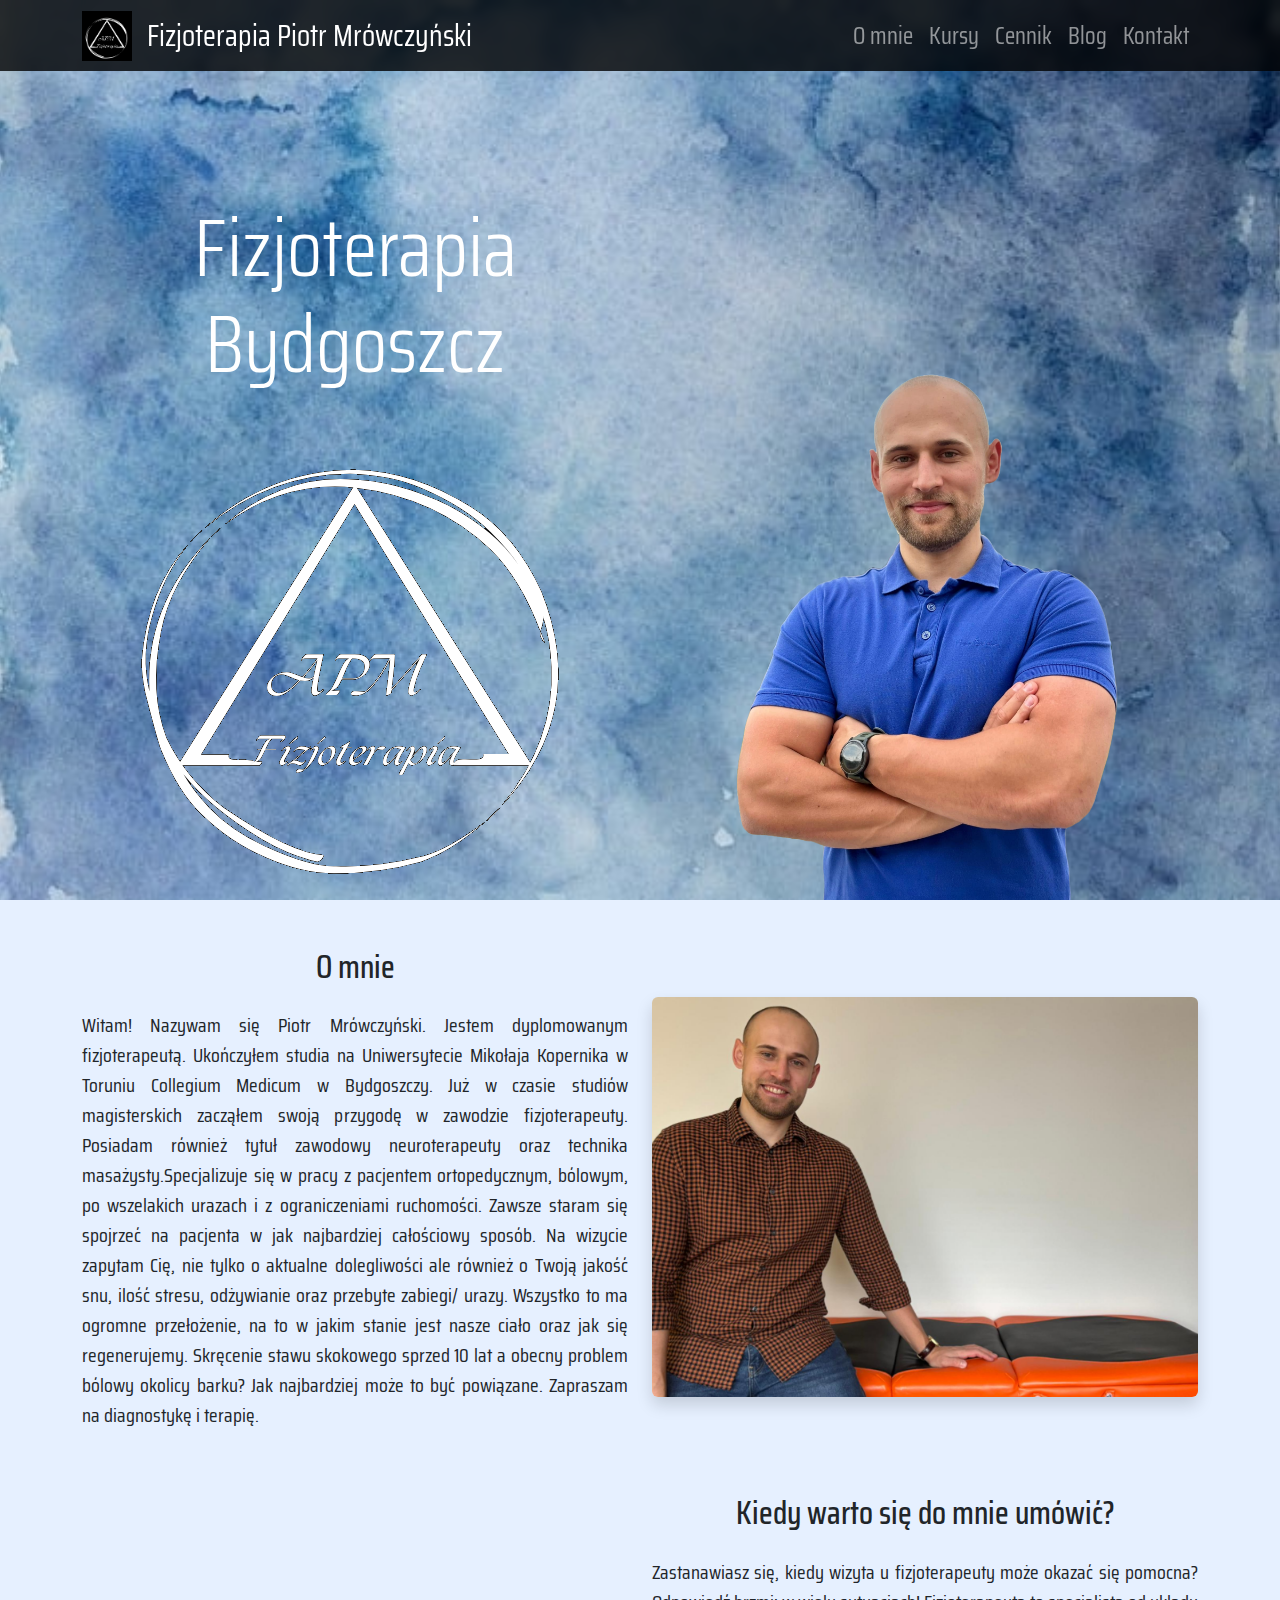
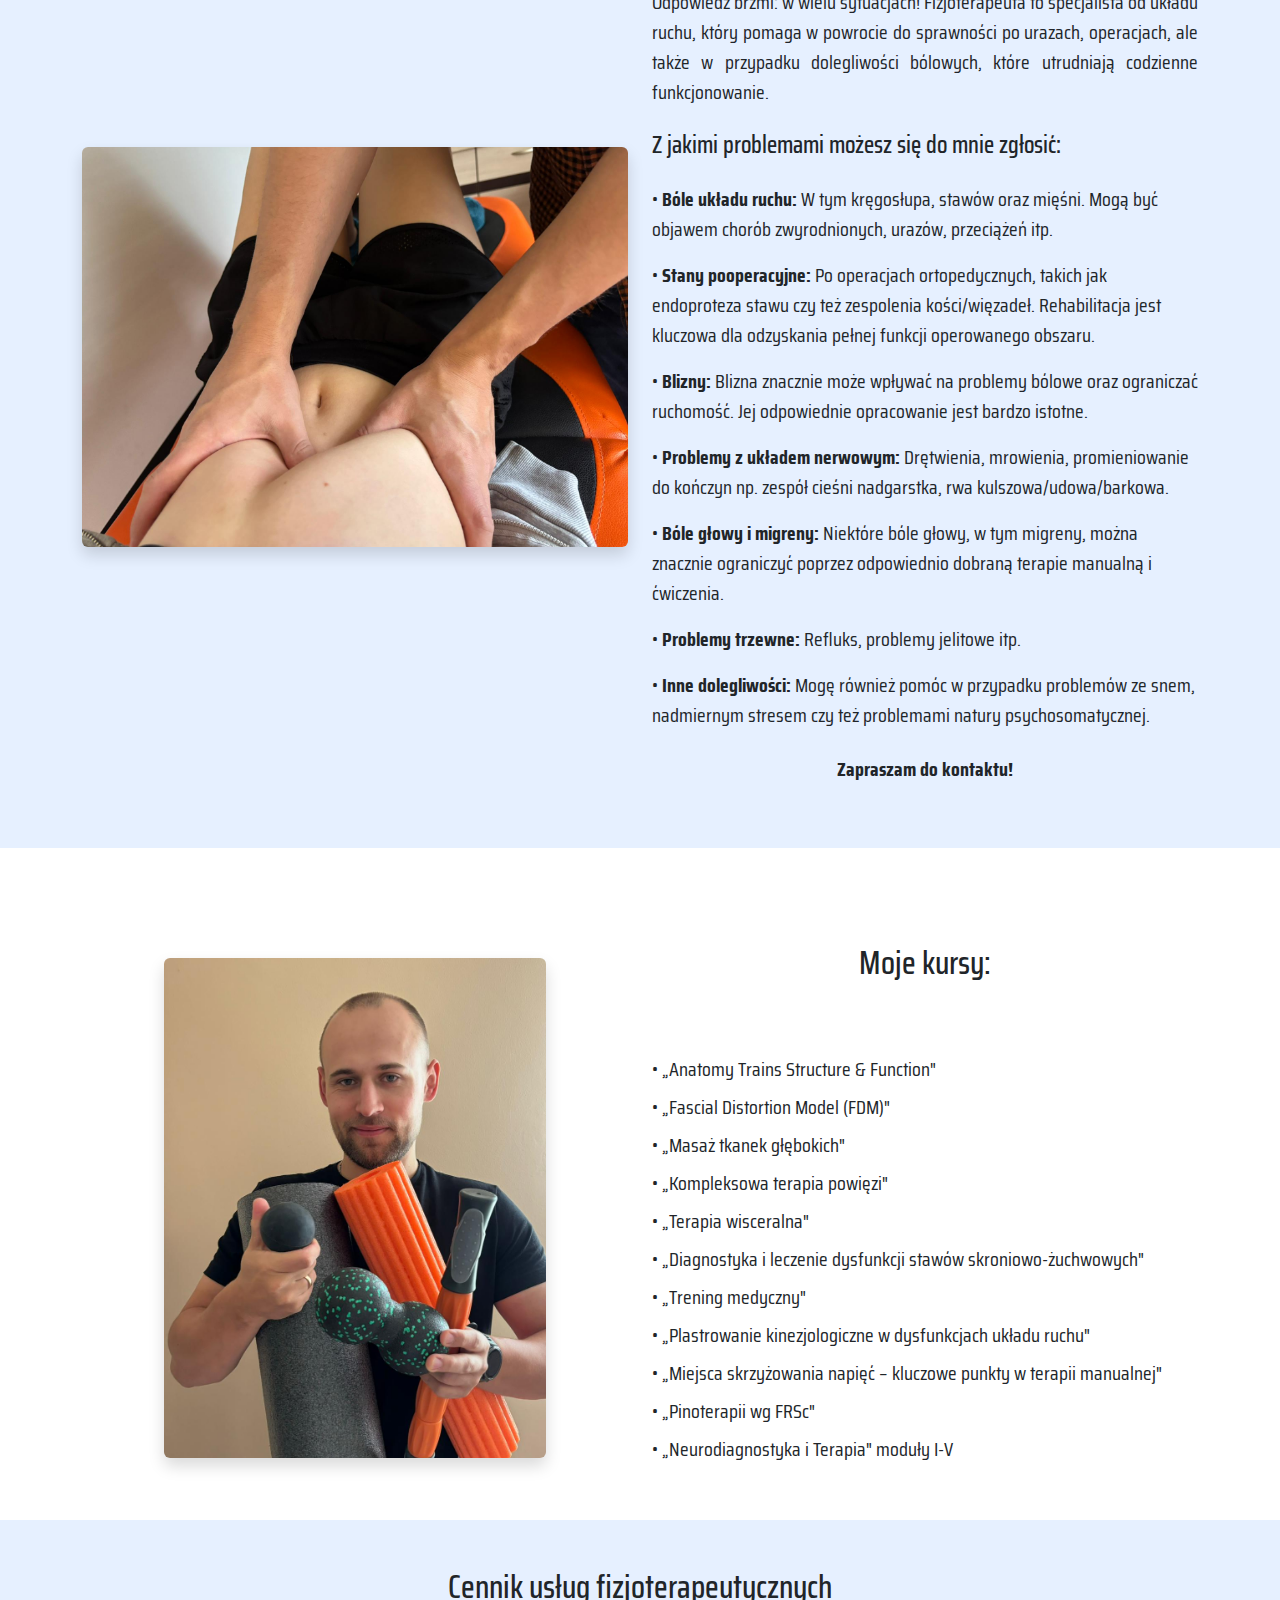
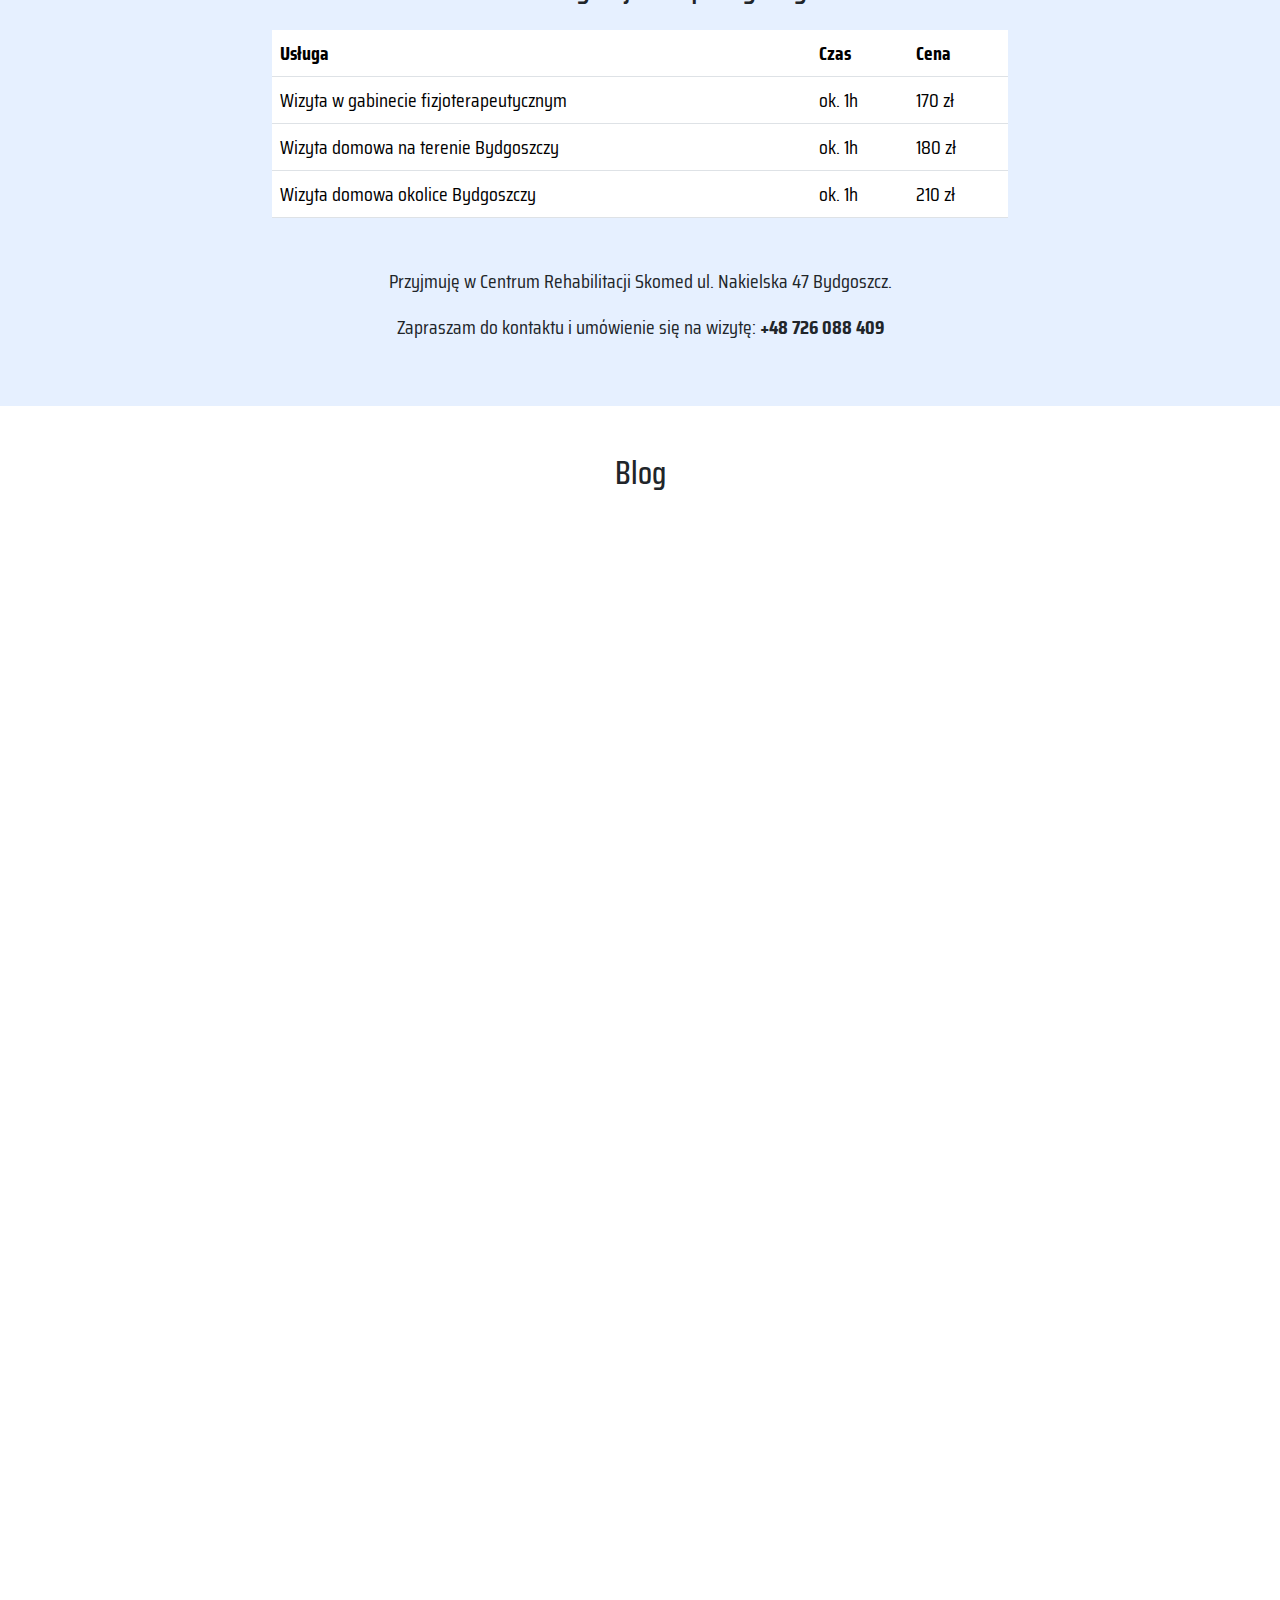
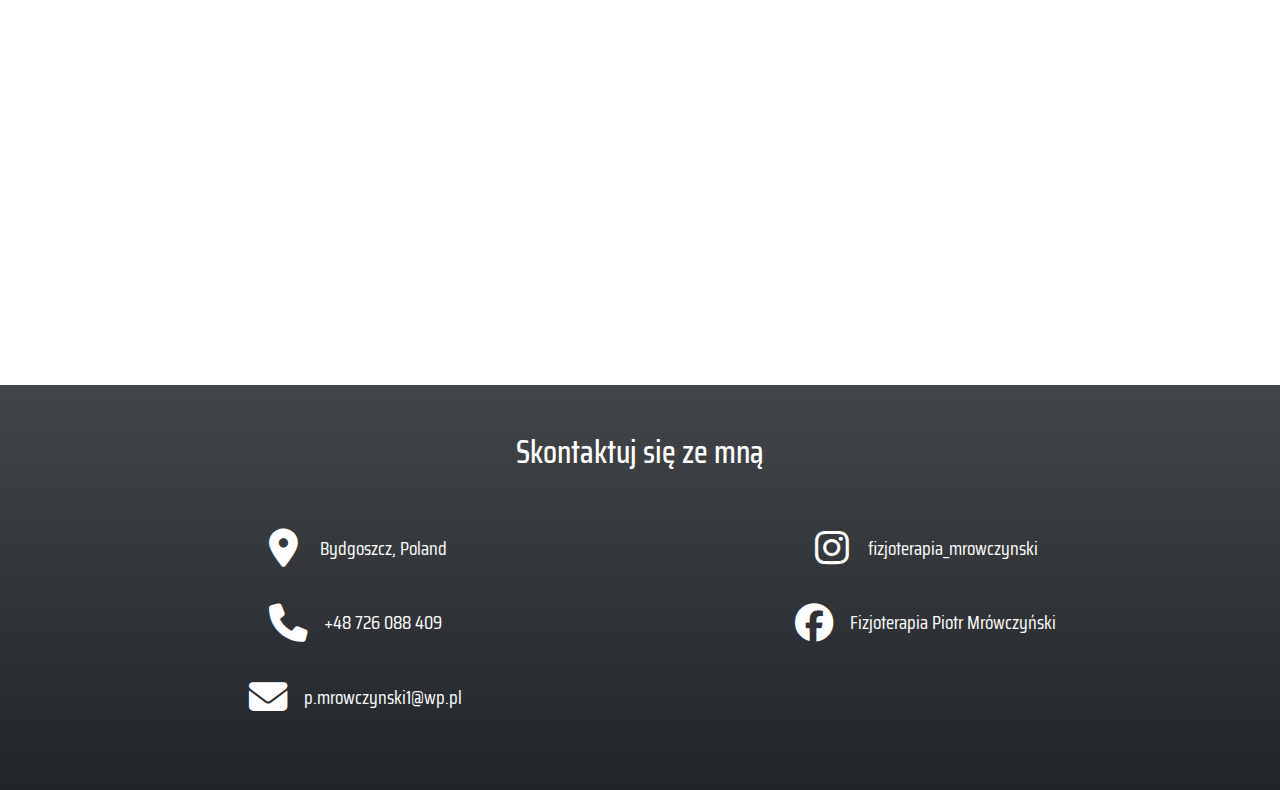
==== index.html @ c3a56dee "after succes header experiment" ====
<!DOCTYPE html>
<html lang="pl">

<head>
  <meta charset="UTF-8">
  <title>Piotr Mrówczyński - Fizjoterapeuta</title>
  <link rel="icon" type="image/x-icon" href="images_fizjo/logo.jpg">
  <link rel="shortcut icon" type="image/x-icon" href="images_fizjo/logo.jpg">
  <meta name="viewport" content="width=device-width, initial-scale=1.0">
  <link href="https://fonts.googleapis.com/css?family=Saira+Condensed:400,700|Saira:300,400&amp;subset=latin-ext" rel="stylesheet">
  <script src="https://cdn.jsdelivr.net/npm/bootstrap@5.3.3/dist/js/bootstrap.bundle.min.js" integrity="sha384-YvpcrYf0tY3lHB60NNkmXc5s9fDVZLESaAA55NDzOxhy9GkcIdslK1eN7N6jIeHz" crossorigin="anonymous"></script>
  <link href="https://cdn.jsdelivr.net/npm/bootstrap@5.3.3/dist/css/bootstrap.min.css" rel="stylesheet" integrity="sha384-QWTKZyjpPEjISv5WaRU9OFeRpok6YctnYmDr5pNlyT2bRjXh0JMhjY6hW+ALEwIH" crossorigin="anonymous">
  <link rel="stylesheet" href="css/style.css">
  <link rel="stylesheet" href="https://cdnjs.cloudflare.com/ajax/libs/font-awesome/6.5.1/css/all.min.css">
</head>

<body>
  <nav class="navbar navbar-expand-lg navbar-dark sticky-top bg-dark-transparent">
    <div class="container">
      <img src="images_fizjo/logo.jpg" alt="APM Fizjoterapia Logo" class="navbar-logo">
      <a class="navbar-brand small-brand" href="#">Fizjoterapia Piotr Mrówczyński</a>
      <button class="navbar-toggler" type="button" data-bs-toggle="collapse" data-bs-target="#navbarNav" aria-controls="navbarNav" aria-expanded="false" aria-label="Toggle navigation">
        <span class="navbar-toggler-icon"></span>
      </button>
      <div class="collapse navbar-collapse" id="navbarNav">
        <ul class="navbar-nav ms-auto">
          <li class="nav-item">
            <a class="nav-link fs-4" href="#about">O mnie</a>
          </li>
          <li class="nav-item">
            <a class="nav-link fs-4" href="#courses">Kursy</a>
          </li>
          <li class="nav-item">
            <a class="nav-link fs-4" href="#cennik">Cennik</a>
          </li>
          <li class="nav-item">
            <a class="nav-link fs-4" href="#blog">Blog</a>
          </li>
          <li class="nav-item">
            <a class="nav-link fs-4" href="#contact">Kontakt</a>
          </li>
        </ul>
      </div>
    </div>
  </nav>

  <header class="bg-primary text-white text-center vh-100 position-relative d-flex align-items-end" style="background-image: url('images_fizjo/watercolor-5062356_1920.jpg'); background-size: cover; background-position: center;">
    <div class="container">
        <div class="row">
            <div class="col-sm-6">
                <div class="welcome position-relative">
                    <h1 class="display-1 header-title">Fizjoterapia Bydgoszcz</h1>
                    <img src="images_fizjo/logo_bg_remove2.png" alt="Logo Fizjoterapia" class="img-fluid">
                </div>
            </div>
            <div class="col-sm-6 d-flex align-items-end justify-content-center">
                <img src="images_fizjo/main_bg_remove.png" alt="Zdjęcie Piotr Mrówczyński" class="img-fluid">
            </div>
        </div>
    </div>
  </header>
  <section id="about" class="py-5 bg-primary bg-opacity-10">
    <div class="container">
      <div class="row align-items-center mb-5">
        <div class="col-md-6">
          <h2 class="text-center mb-4">O mnie</h2>
          <p class="text-justify fs-5">Witam!
            Nazywam się Piotr Mrówczyński. Jestem dyplomowanym fizjoterapeutą. Ukończyłem studia na Uniwersytecie Mikołaja Kopernika w Toruniu Collegium Medicum w Bydgoszczy. Już w czasie studiów magisterskich zacząłem swoją przygodę w zawodzie fizjoterapeuty. Posiadam również tytuł zawodowy neuroterapeuty oraz technika masażysty.Specjalizuje się w pracy z pacjentem ortopedycznym, bólowym, po wszelakich urazach i z ograniczeniami ruchomości. Zawsze staram się spojrzeć na pacjenta w jak najbardziej całościowy sposób. Na wizycie zapytam Cię, nie tylko o aktualne dolegliwości ale również o Twoją jakość snu, ilość stresu, odżywianie oraz przebyte zabiegi/ urazy. Wszystko to ma ogromne przełożenie, na to w jakim stanie jest nasze ciało oraz jak się regenerujemy. Skręcenie stawu skokowego sprzed 10 lat a obecny problem bólowy okolicy barku? Jak najbardziej może to być powiązane. Zapraszam na diagnostykę i terapię.</p>
        </div>
        <div class="col-md-6">
          <img src="images_fizjo/piotr_kozetka.jpg" alt="Fizjoterapeuta Piotr Mrówczyński" class="img-fluid rounded shadow img-same-height">
        </div>
      </div>

      <div class="row align-items-center mt-5">
        <div class="col-md-6">
          <img src="images_fizjo/terapia_brzuch.jpg" alt="Terapia manualna brzucha" class="img-fluid rounded shadow img-same-height">
        </div>
        <div class="col-md-6">
          <h2 class="text-center mb-4">Kiedy warto się do mnie umówić?</h2>
          <p class="fs-5 mb-4 text-justify">
            Zastanawiasz się, kiedy wizyta u fizjoterapeuty może okazać się pomocna? Odpowiedź brzmi: w wielu sytuacjach! Fizjoterapeuta to specjalista od układu ruchu, który pomaga w powrocie do sprawności po urazach, operacjach, ale także w przypadku dolegliwości bólowych, które utrudniają codzienne funkcjonowanie.
          </p>
          <h3 class="h4 mb-4">Z jakimi problemami możesz się do mnie zgłosić:</h3>
          <ul class="list-unstyled fs-5">
            <li class="mb-3">• <strong>Bóle układu ruchu:</strong> W tym kręgosłupa, stawów oraz mięśni. Mogą być objawem chorób zwyrodnionych, urazów, przeciążeń itp.</li>
            <li class="mb-3">• <strong>Stany pooperacyjne:</strong> Po operacjach ortopedycznych, takich jak endoproteza stawu czy też zespolenia kości/więzadeł. Rehabilitacja jest kluczowa dla odzyskania pełnej funkcji operowanego obszaru.</li>
            <li class="mb-3">• <strong>Blizny:</strong> Blizna znacznie może wpływać na problemy bólowe oraz ograniczać ruchomość. Jej odpowiednie opracowanie jest bardzo istotne.</li>
            <li class="mb-3">• <strong>Problemy z układem nerwowym:</strong> Drętwienia, mrowienia, promieniowanie do kończyn np. zespół cieśni nadgarstka, rwa kulszowa/udowa/barkowa.</li>
            <li class="mb-3">• <strong>Bóle głowy i migreny:</strong> Niektóre bóle głowy, w tym migreny, można znacznie ograniczyć poprzez odpowiednio dobraną terapie manualną i ćwiczenia.</li>
            <li class="mb-3">• <strong>Problemy trzewne:</strong> Refluks, problemy jelitowe itp.</li>
            <li class="mb-3">• <strong>Inne dolegliwości:</strong> Mogę również pomóc w przypadku problemów ze snem, nadmiernym stresem czy też problemami natury psychosomatycznej.</li>
          </ul>
          <p class="fs-5 mt-4 text-center">
            <strong>Zapraszam do kontaktu!</strong>
          </p>
        </div>
      </div>
    </div>
  </section>
  <section id="courses" class="py-5 mt-5">
    <div class="container">
      <div class="row align-items-center">
        <div class="col-md-6">
          <img src="images_fizjo/piotr_rolery.jpg" alt="Fizjoterapeuta Piotr Mrówczyński z rolerami" class="img-fluid rounded shadow">
        </div>
        <div class="col-md-6">
          <div class="text-center mb-5">
            <h2 class="text-center mb-4">Moje kursy:</h2>
          </div>
          <ul class="list-unstyled fs-5">
            <li class="mb-2">• „Anatomy Trains Structure & Function"</li>
            <li class="mb-2">• „Fascial Distortion Model (FDM)"</li>
            <li class="mb-2">• „Masaż tkanek głębokich"</li>
            <li class="mb-2">• „Kompleksowa terapia powięzi"</li>
            <li class="mb-2">• „Terapia wisceralna"</li>
            <li class="mb-2">• „Diagnostyka i leczenie dysfunkcji stawów skroniowo-żuchwowych"</li>
            <li class="mb-2">• „Trening medyczny"</li>
            <li class="mb-2">• „Plastrowanie kinezjologiczne w dysfunkcjach układu ruchu"</li>
            <li class="mb-2">• „Miejsca skrzyżowania napięć – kluczowe punkty w terapii manualnej"</li>
            <li class="mb-2">• „Pinoterapii wg FRSc"</li>
            <li class="mb-2">• „Neurodiagnostyka i Terapia" moduły I-V</li>
          </ul>
        </div>
      </div>
    </div>
  </section>

  <section id="cennik" class="py-5 bg-primary bg-opacity-10">
    <div class="container">
      <h2 class="text-center mb-4">Cennik usług fizjoterapeutycznych</h2>
      <div class="row justify-content-center">
        <div class="col-md-8">
          <table class="table table-hover fs-5">
            <thead>
              <tr>
                <th>Usługa</th>
                <th>Czas</th>
                <th>Cena</th>
              </tr>
            </thead>
            <tbody>
              <tr>
                <td>Wizyta w gabinecie fizjoterapeutycznym</td>
                <td>ok. 1h</td>
                <td>170 zł</td>
              </tr>
              <tr>
                <td>Wizyta domowa na terenie Bydgoszczy</td>
                <td>ok. 1h</td>
                <td>180 zł</td>
              </tr>
              <tr>
                <td>Wizyta domowa okolice Bydgoszczy</td>
                <td>ok. 1h</td>
                <td>210 zł</td>
              </tr>
            </tbody>
          </table>
          <div class="location-info mt-5">
            <p class="fs-5 text-center">Przyjmuję w Centrum Rehabilitacji Skomed ul. Nakielska 47 Bydgoszcz.</p>
            <p class="fs-5 text-center">Zapraszam do kontaktu i umówienie się na wizytę: <strong><a href="tel:+48726088409" class="text-dark text-decoration-none">+48 726 088 409</a></strong></p>
          </div>
        </div>
      </div>
    </div>
  </section>

  <section id="blog" class="py-5">
    <div class="container">
      <h2 class="text-center mb-4">Blog</h2>
      <div class="blog-grid">
        <div class="iframe-container">
          <iframe src="https://www.facebook.com/plugins/post.php?href=https%3A%2F%2Fwww.facebook.com%2Fpermalink.php%3Fstory_fbid%3Dpfbid0zPEHEKkF6y3268HDNWapWfyV6i8FnDkAxQQ3CCkqND24xB7898VdBXcWJ21xaMzl%26id%3D61565250862930&show_text=true&width=500" width="500" height="718" style="border:none;overflow:hidden" scrolling="no" frameborder="0" allowfullscreen="true" allow="autoplay; clipboard-write; encrypted-media; picture-in-picture; web-share"></iframe>
        </div>
        <div class="iframe-container">
          <iframe src="https://www.facebook.com/plugins/post.php?href=https%3A%2F%2Fwww.facebook.com%2Fpermalink.php%3Fstory_fbid%3Dpfbid02FvKTN7KB3tAtrD3j3HUhhXKyJAczcmCLTYgCA355W11ZyMFrqa2XxUE1RNxjMm1El%26id%3D61565250862930&show_text=true&width=500" width="500" height="679" style="border:none;overflow:hidden" scrolling="no" frameborder="0" allowfullscreen="true" allow="autoplay; clipboard-write; encrypted-media; picture-in-picture; web-share"></iframe>
        </div>
        <div class="iframe-container">
          <iframe src="https://www.facebook.com/plugins/post.php?href=https%3A%2F%2Fwww.facebook.com%2Fpermalink.php%3Fstory_fbid%3Dpfbid0akXiGDKP7B7cnhKwCa4DKoMSd4mHU1YkxuYzKEGXAr732MBL6CMcxT5ex2fmD7ahl%26id%3D61565250862930&show_text=true&width=500" width="500" height="711" style="border:none;overflow:hidden" scrolling="no" frameborder="0" allowfullscreen="true" allow="autoplay; clipboard-write; encrypted-media; picture-in-picture; web-share"></iframe>
          </iframe>
        </div>
        <div class="iframe-container">
          <iframe src="https://www.facebook.com/plugins/post.php?href=https%3A%2F%2Fwww.facebook.com%2Fpermalink.php%3Fstory_fbid%3Dpfbid031eiuZqPnbRa1qzwGh35cMNewEcHGwKt2ez8gK1DugXYdWFqtvpceuCq7txN3Z19El%26id%3D61565250862930&show_text=true&width=500" width="500" height="635" style="border:none;overflow:hidden" scrolling="no" frameborder="0" allowfullscreen="true" allow="autoplay; clipboard-write; encrypted-media; picture-in-picture; web-share"></iframe>
        </div>
      </div>
    </div>
  </section>
  <section id="contact" class="contact bg-dark bg-gradient text-white py-5">
    <div class="container">
      <h2 class="text-center mb-5">Skontaktuj się ze mną</h2>
      <div class="row">
        <div class="col-md-6 mb-4 mb-md-0 text-center">
          <div class="social mb-3 d-flex justify-content-center align-items-center">
            <i class="fas fa-map-marker-alt fa-2x me-3"></i>
            <span>Bydgoszcz, Poland</span>
          </div>
          <div class="social mb-3 d-flex justify-content-center align-items-center">
            <i class="fas fa-phone fa-2x me-3"></i>
            <span><a href="tel:+48726088409" class="text-white text-decoration-none">+48 726 088 409</a></span>
          </div>
          <div class="social mb-3 d-flex justify-content-center align-items-center">
            <i class="fas fa-envelope fa-2x me-3"></i>
            <span>p.mrowczynski1@wp.pl</span>
          </div>
        </div>
        <div class="col-md-6 text-center">
          <div class="social mb-3 d-flex justify-content-center align-items-center">
            <a href="https://www.instagram.com/fizjoterapia_mrowczynski/?fbclid=IwY2xjawHL7cRleHRuA2FlbQIxMAABHbpdmqtY_1Neq4g9k5SaLPnOsOlL3gPovT2ivfmvvEmZxr5zly7SEED6xA_aem_tVblVaIdnjKTy81cY_pqOw" target="_blank" class="text-white text-decoration-none">
              <i class="fab fa-instagram fa-2x me-3"></i>
              <span>fizjoterapia_mrowczynski</span>
            </a>
          </div>
          <div class="social mb-3 d-flex justify-content-center align-items-center">
            <a href="https://www.facebook.com/profile.php?id=61565250862930" target="_blank" class="text-white text-decoration-none">
              <i class="fab fa-facebook fa-2x me-3"></i>
              <span>Fizjoterapia Piotr Mrówczyński</span>
            </a>
          </div>
        </div>
      </div>
    </div>
  </section>


  
</body>

</html>
---- css/style.css ----
/* General styles */
* {
  margin: 0;
  padding: 0;
  box-sizing: border-box;
  font-family: 'Saira Condensed', sans-serif;
}

/* Header styles */



/* Navbar styles */
.bg-dark-transparent {
  background-color: rgba(0, 0, 0, 0.8) !important;
  backdrop-filter: blur(5px);
}

.bg-dark-transparent .nav-link:hover {
  color: #fff !important;
  opacity: 1;
}

.navbar {
  position: fixed !important;
  width: 100%;
  top: 0;
  left: 0;
  z-index: 1030;
}

.small-brand {
  font-size: 18px !important;
}
.navbar-logo {
  height: 50px;
  width: auto;
  margin-right: 15px;
}

@media (min-width: 768px) {
  .small-brand {
    font-size: 24px !important;
  }
}

@media (min-width: 992px) {
  .small-brand {
    font-size: 30px !important;
  }
}

/* O mnie section styles */
.text-justify {
  text-align: justify;
}
.img-same-height {
  height: 400px;
  width: 100%;
  object-fit: cover;
}

/* moje kursy section styles */
/* Add these styles to your existing CSS file */
#courses img {
  height: 500px;
  width: 70%;
  object-fit: cover;
  display: block;
  margin: auto;
  object-position: 40% 20%;
}

#courses .col-md-6 {
  display: flex;
  flex-direction: column;
  align-items: center;
  justify-content: flex-start;
}

#courses .text-center {
  width: 100%;
  margin-bottom: 2rem;
  text-align: center;
}

#courses ul {
  max-width: 600px;
  width: 100%;
  margin: 0 auto;
}

/* blog section styles */
.blog-grid {
  display: grid;
  grid-template-columns: repeat(2, 1fr);
  gap: 20px;
}

.iframe-container {
  position: relative;
  width: 100%;
  padding-bottom: 100%;
  height: 700px;
  overflow: hidden;
  margin: 0;
}

.iframe-container iframe {
  position: absolute;
  top: 0;
  left: 0;
  width: 100%;
  height: 100%;
  border: none;
  margin: 0;
  padding: 0;
}

/* Contact section styles */
.social {
  display: flex;
  align-items: center;
  font-size: 1.2rem;
  padding: 10px 0;
}

.social i {
  min-width: 40px;
}

.social a {
  display: flex;
  align-items: center;
}

/* Media queries */

@media (max-width: 768px) {
  .blog-grid {
    grid-template-columns: 1fr;
  }

  #about .row {
    display: flex;
    flex-direction: column;
  }

  #about .row:nth-child(2) {
    flex-direction: column-reverse;
  }

  #courses .row {
    display: flex;
    flex-direction: column-reverse;
  }

  #about .row,
  #courses .row {
    gap: 2rem;
  }
}


@media (min-width: 768px) {




}

@media (min-width: 1024px) {


}

@media (max-width: 575.98px) {
    .welcome .header-title {
        font-size: 2.5rem !important;  /* Smaller font size on mobile */
        margin-bottom: 1rem;
        position: relative;
        z-index: 2;
    }

    .welcome {
        margin-bottom: 2rem;
    }

    .img-fluid {
        max-height: 35vh;  /* Limit image height on mobile */
        width: auto;
    }
}

@media (orientation: landscape) and (max-height: 576px) {
    .welcome .header-title {
        font-size: 2rem !important;
        margin-bottom: 0.5rem;
    }

    .welcome {
        margin-bottom: 1rem;
    }

    .welcome img {
        max-height: 15vh;
        width: auto;
    }

    .col-sm-6 img {
        max-height: 50vh;
        width: auto;
    }

    header.vh-100 {
        min-height: 100vh;  /* Ensure minimum height in landscape */
    }
}
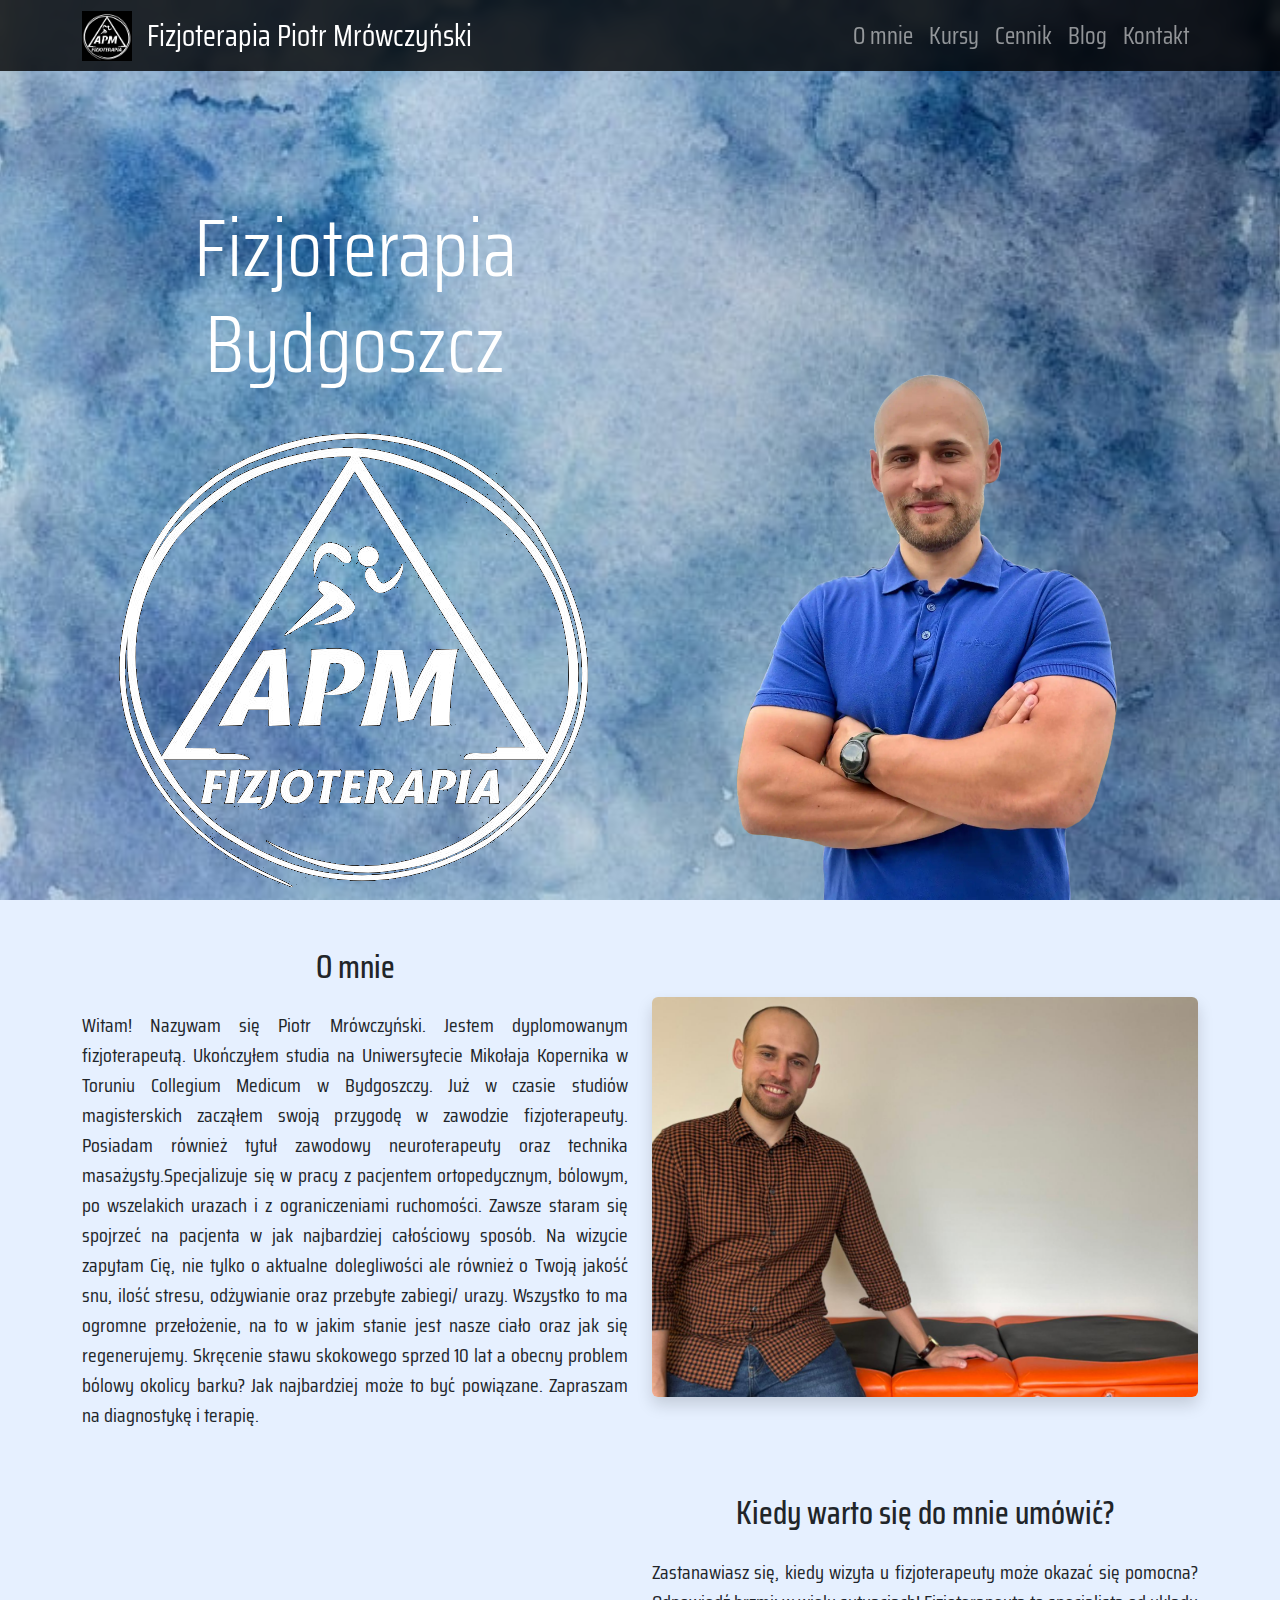
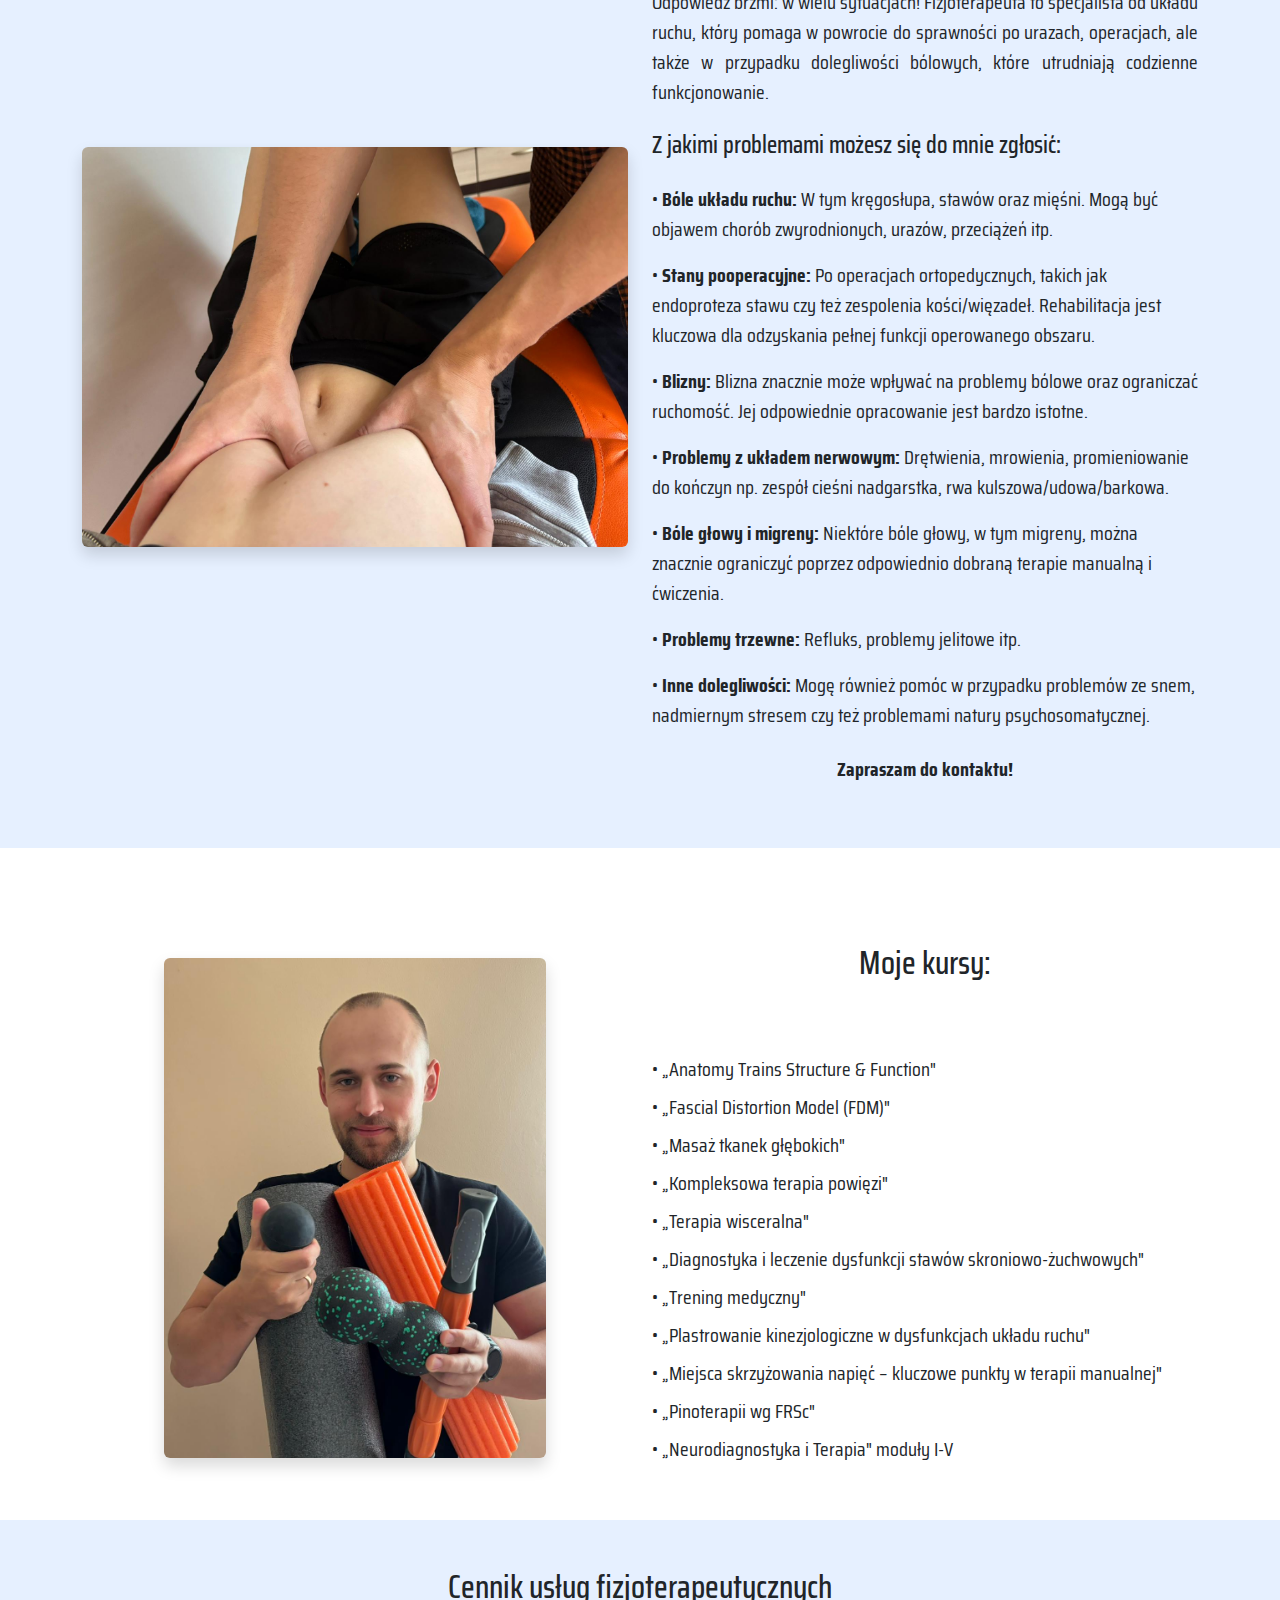
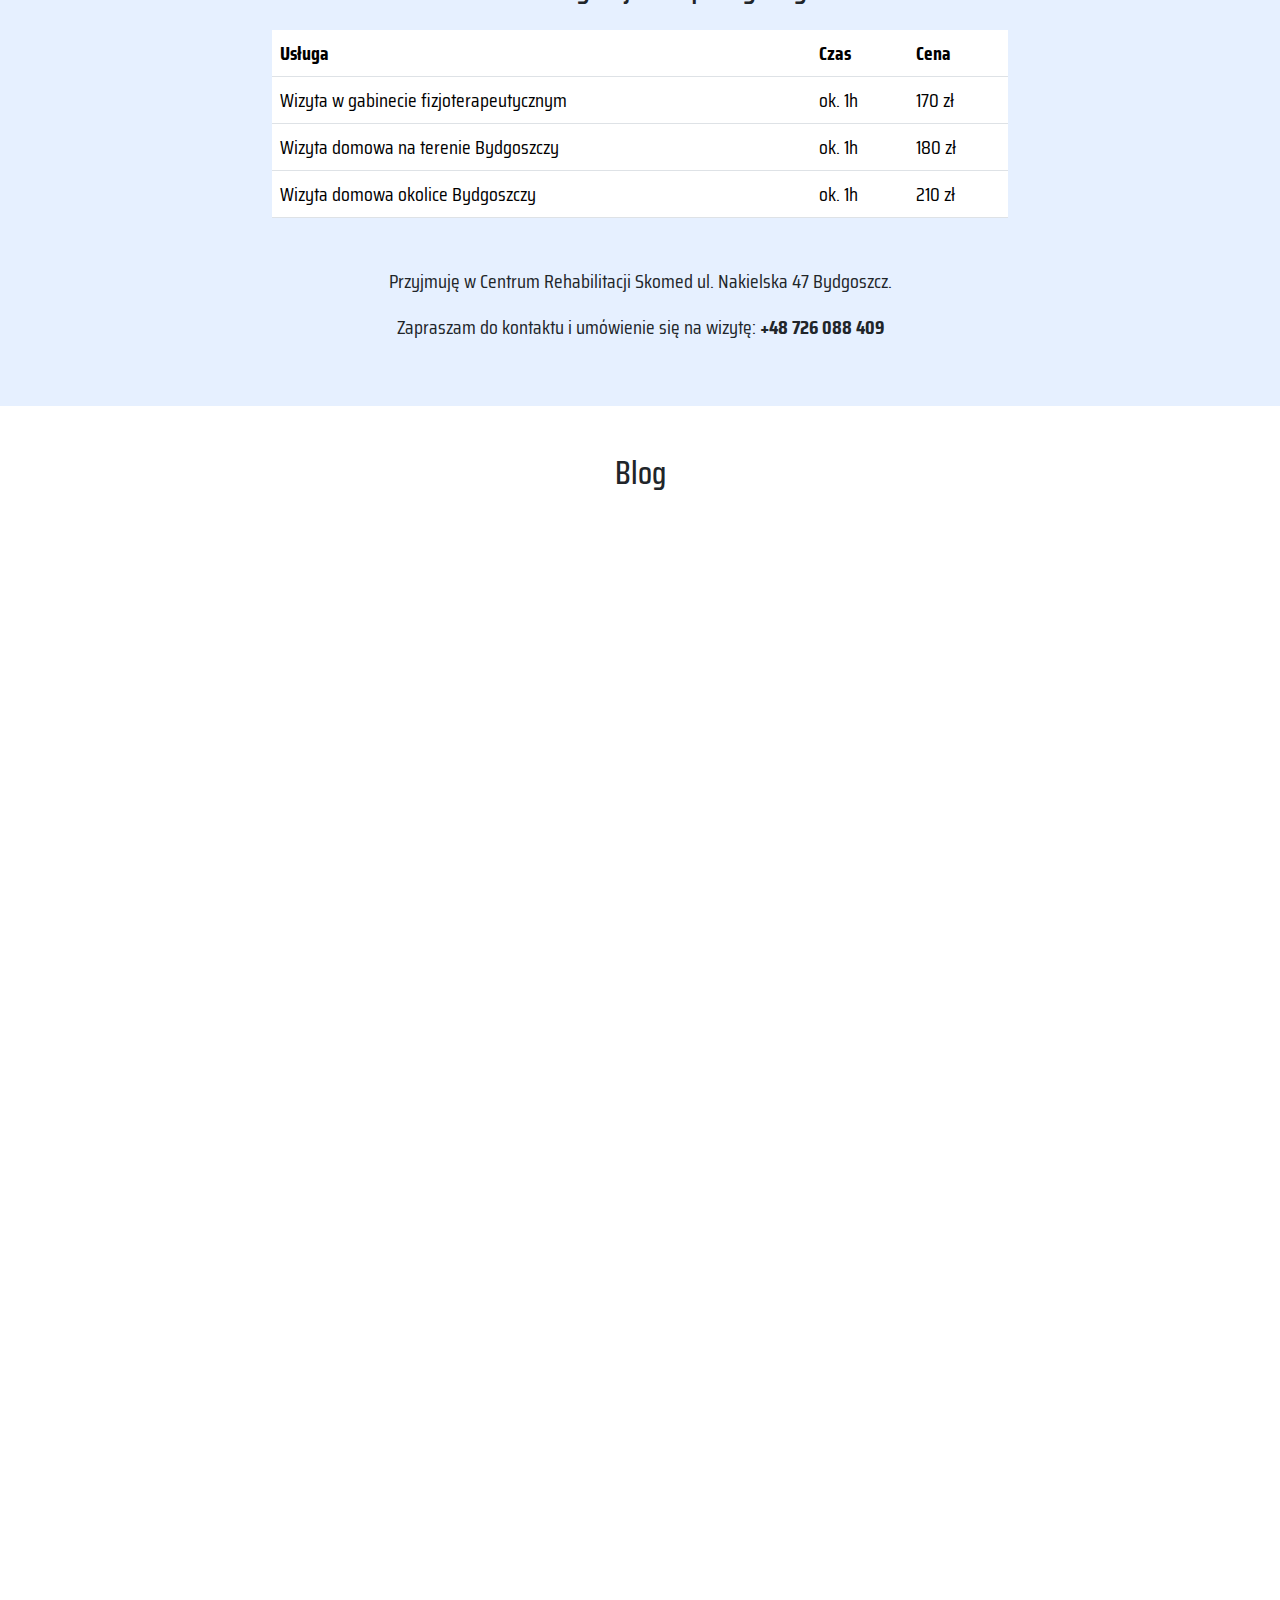
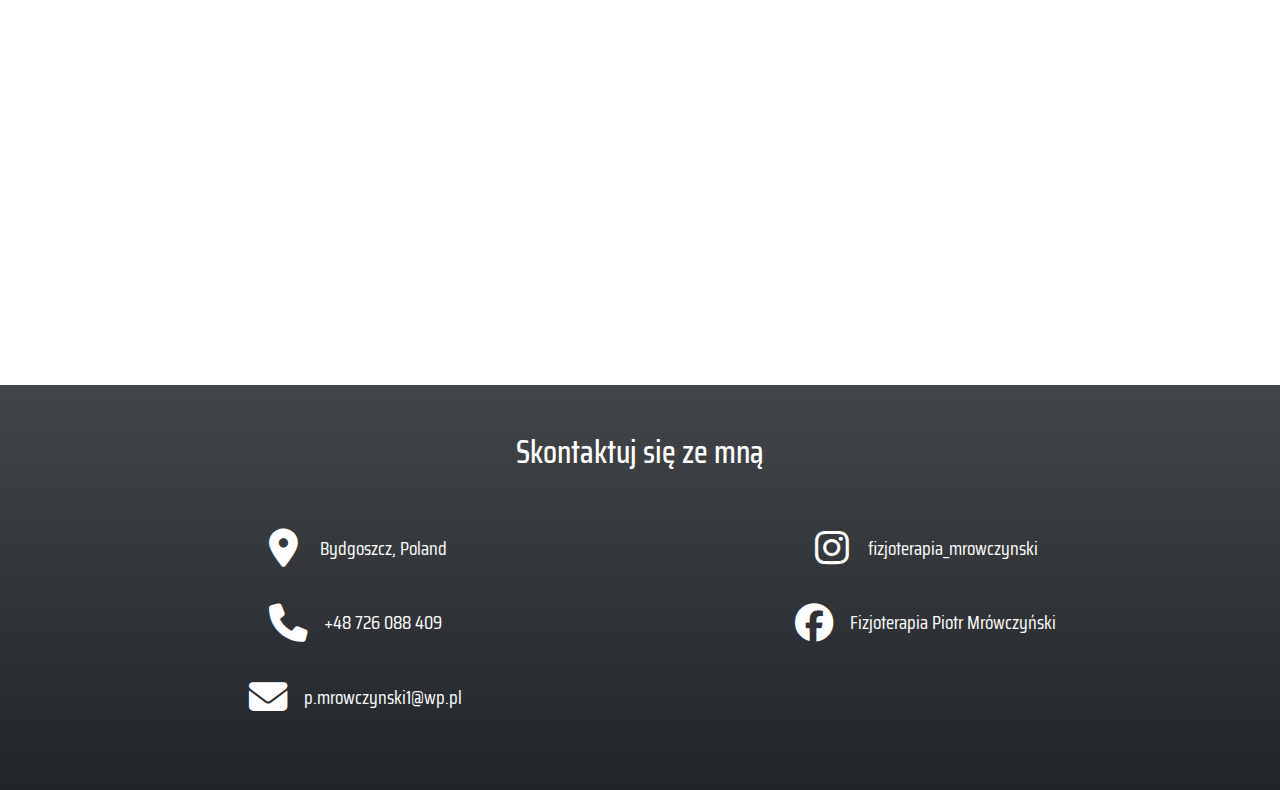
==== commit 9f050dc2: "zmiana logo przed deployem" ====
--- a/index.html
+++ b/index.html
@@ -7,6 +7,7 @@
   <link rel="icon" type="image/x-icon" href="images_fizjo/logo.jpg">
   <link rel="shortcut icon" type="image/x-icon" href="images_fizjo/logo.jpg">
   <meta name="viewport" content="width=device-width, initial-scale=1.0">
+  <meta name="description" content="Fizjoterapeuta Bydgoszcz - Piotr Mrówczyński. Profesjonalna fizjoterapia, terapia manualna, rehabilitacja. Skuteczne leczenie bólu kręgosłupa, stawów i mięśni. Wizyty w gabinecie i domowe na terenie Bydgoszczy.">
   <link href="https://fonts.googleapis.com/css?family=Saira+Condensed:400,700|Saira:300,400&amp;subset=latin-ext" rel="stylesheet">
   <script src="https://cdn.jsdelivr.net/npm/bootstrap@5.3.3/dist/js/bootstrap.bundle.min.js" integrity="sha384-YvpcrYf0tY3lHB60NNkmXc5s9fDVZLESaAA55NDzOxhy9GkcIdslK1eN7N6jIeHz" crossorigin="anonymous"></script>
   <link href="https://cdn.jsdelivr.net/npm/bootstrap@5.3.3/dist/css/bootstrap.min.css" rel="stylesheet" integrity="sha384-QWTKZyjpPEjISv5WaRU9OFeRpok6YctnYmDr5pNlyT2bRjXh0JMhjY6hW+ALEwIH" crossorigin="anonymous">
@@ -54,7 +55,7 @@
                 </div>
             </div>
             <div class="col-sm-6 d-flex align-items-end justify-content-center">
-                <img src="images_fizjo/main_bg_remove.png" alt="Zdjęcie Piotr Mrówczyński" class="img-fluid">
+                <img src="images_fizjo/main_bg_remove_small.webp" alt="Zdjęcie Piotr Mrówczyński" class="img-fluid">
             </div>
         </div>
     </div>
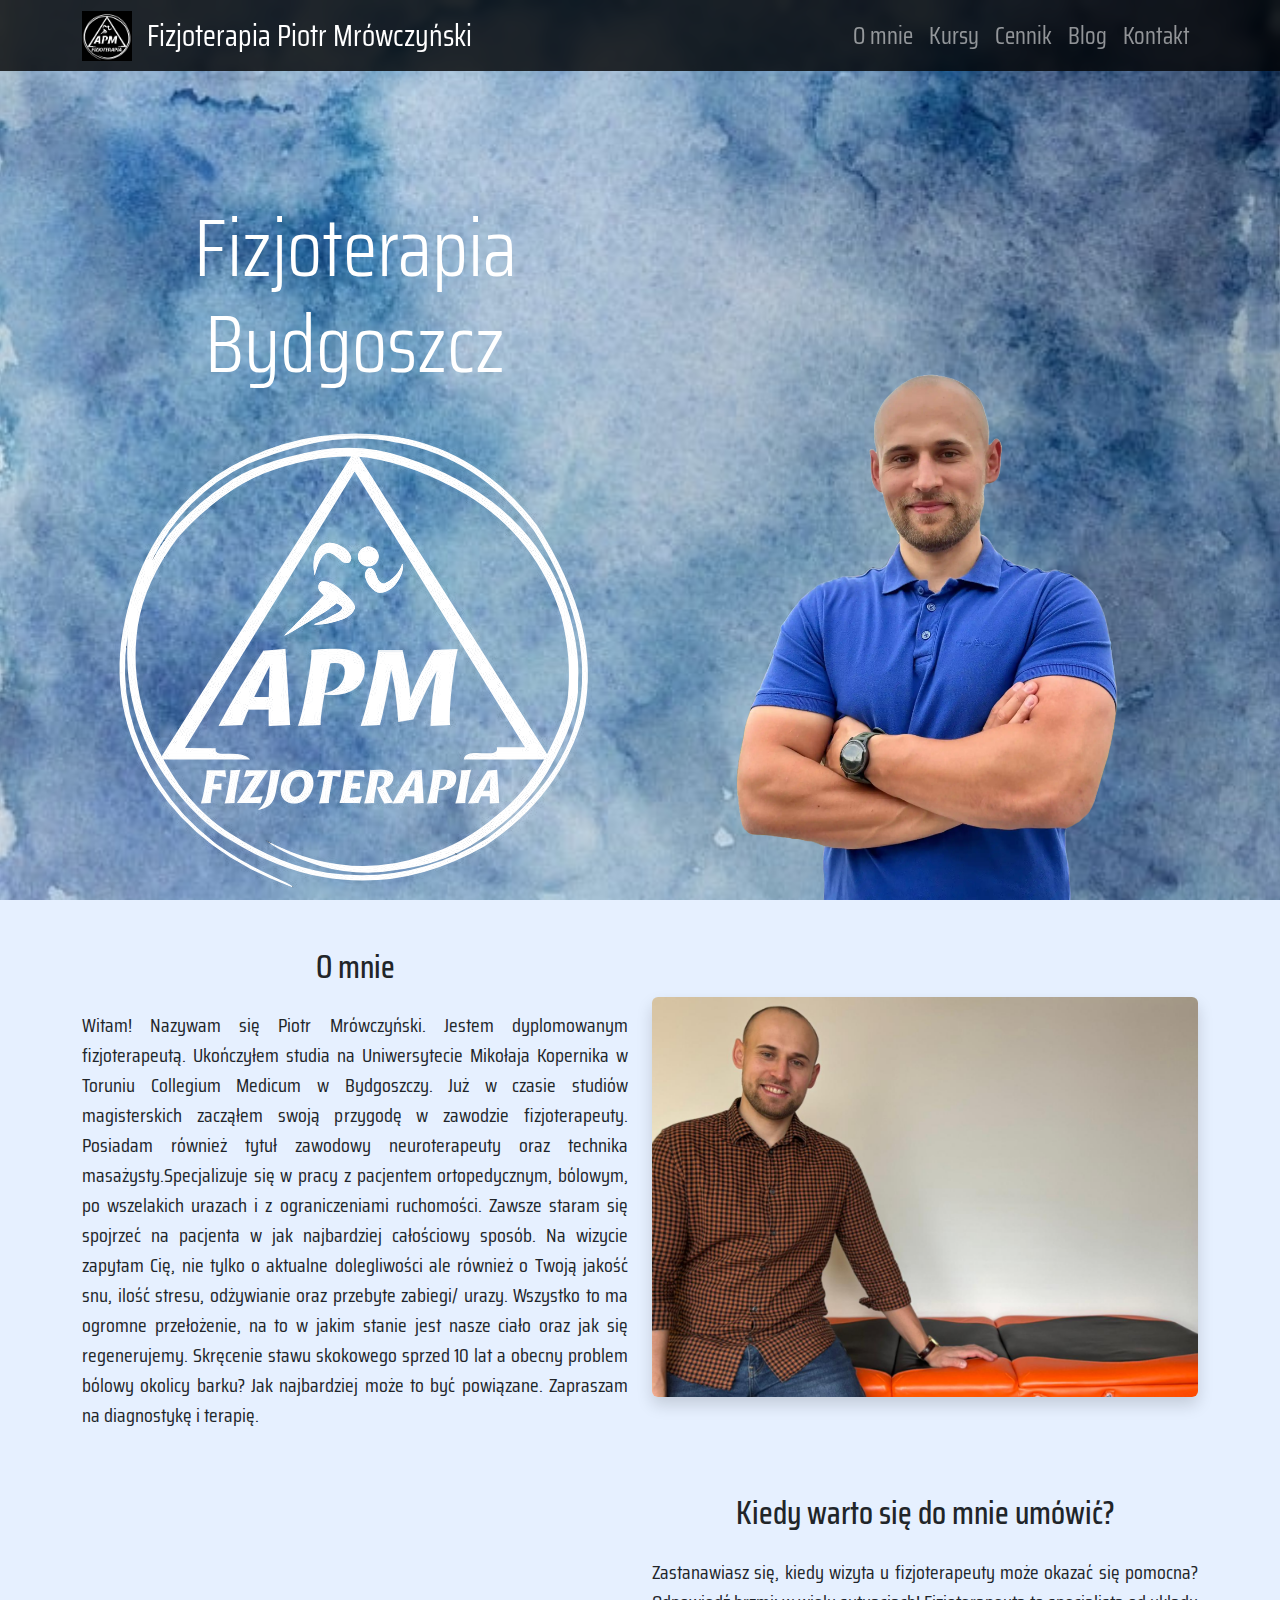
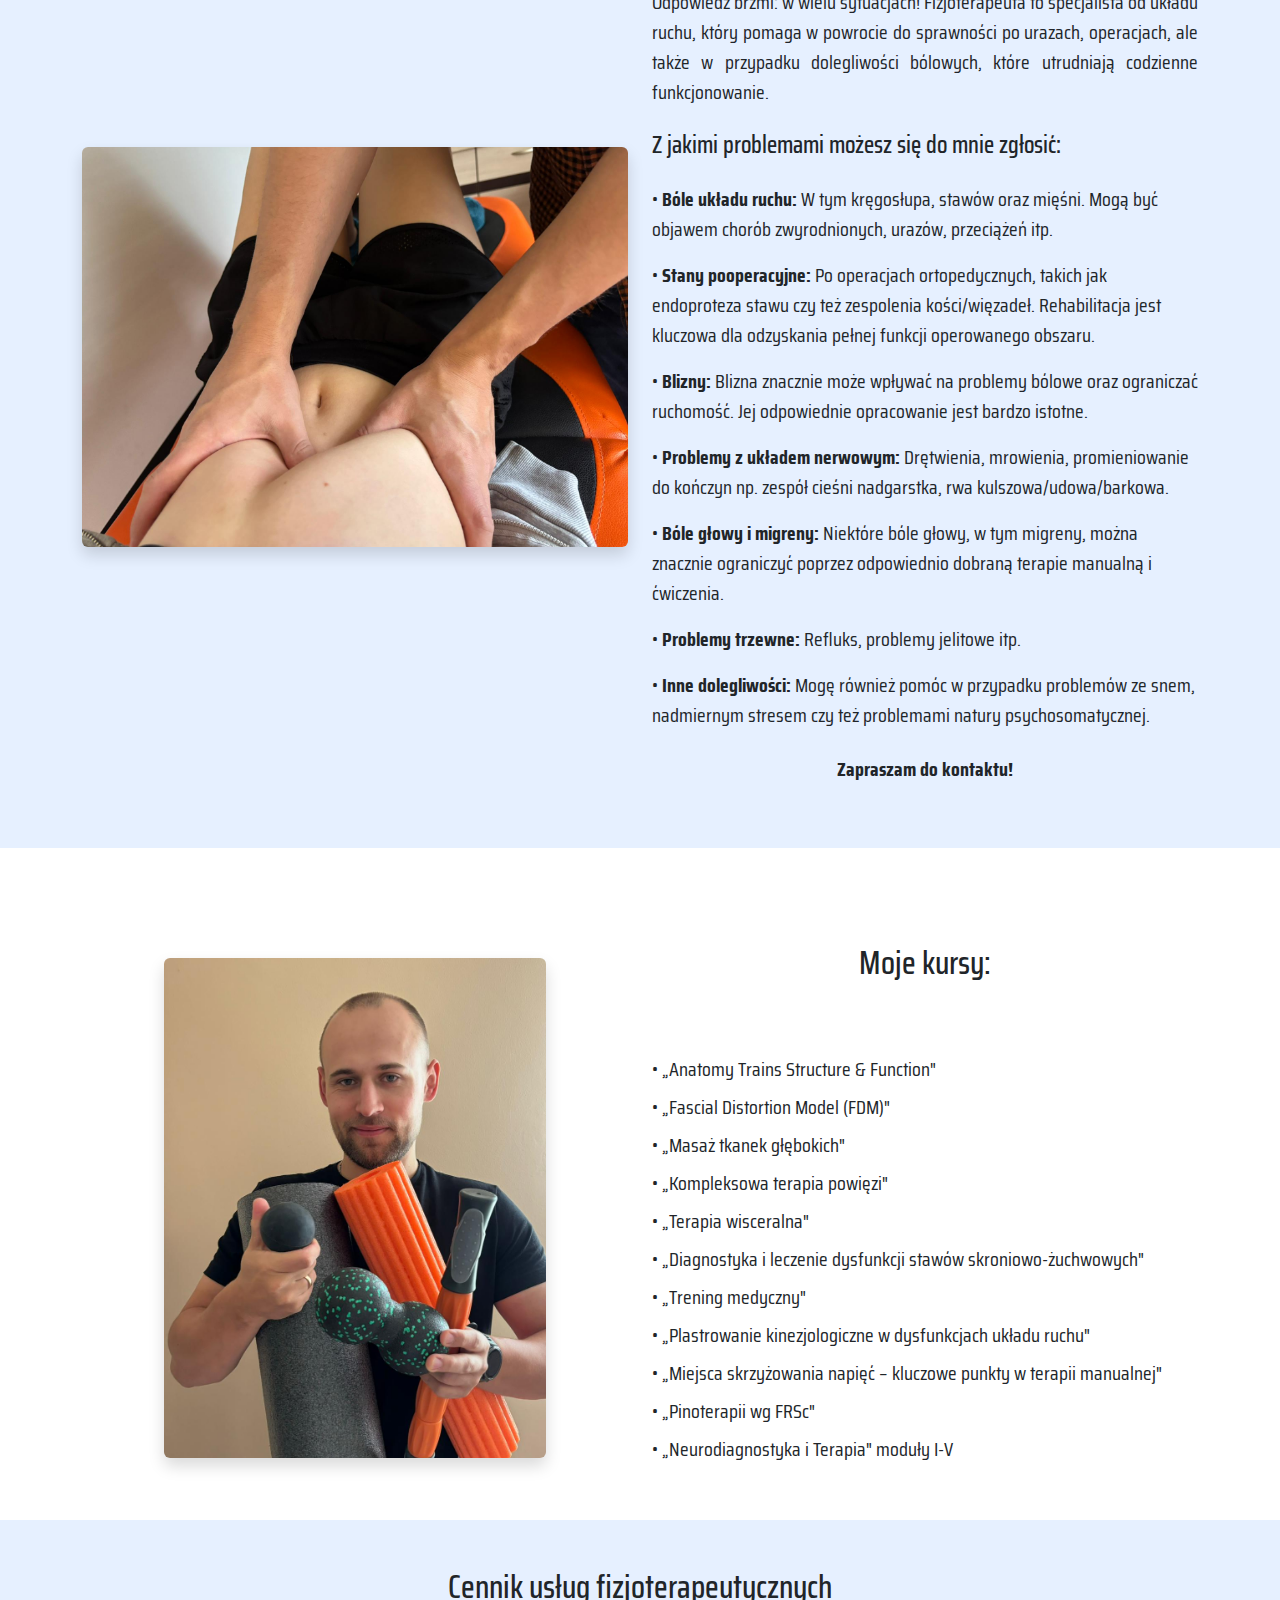
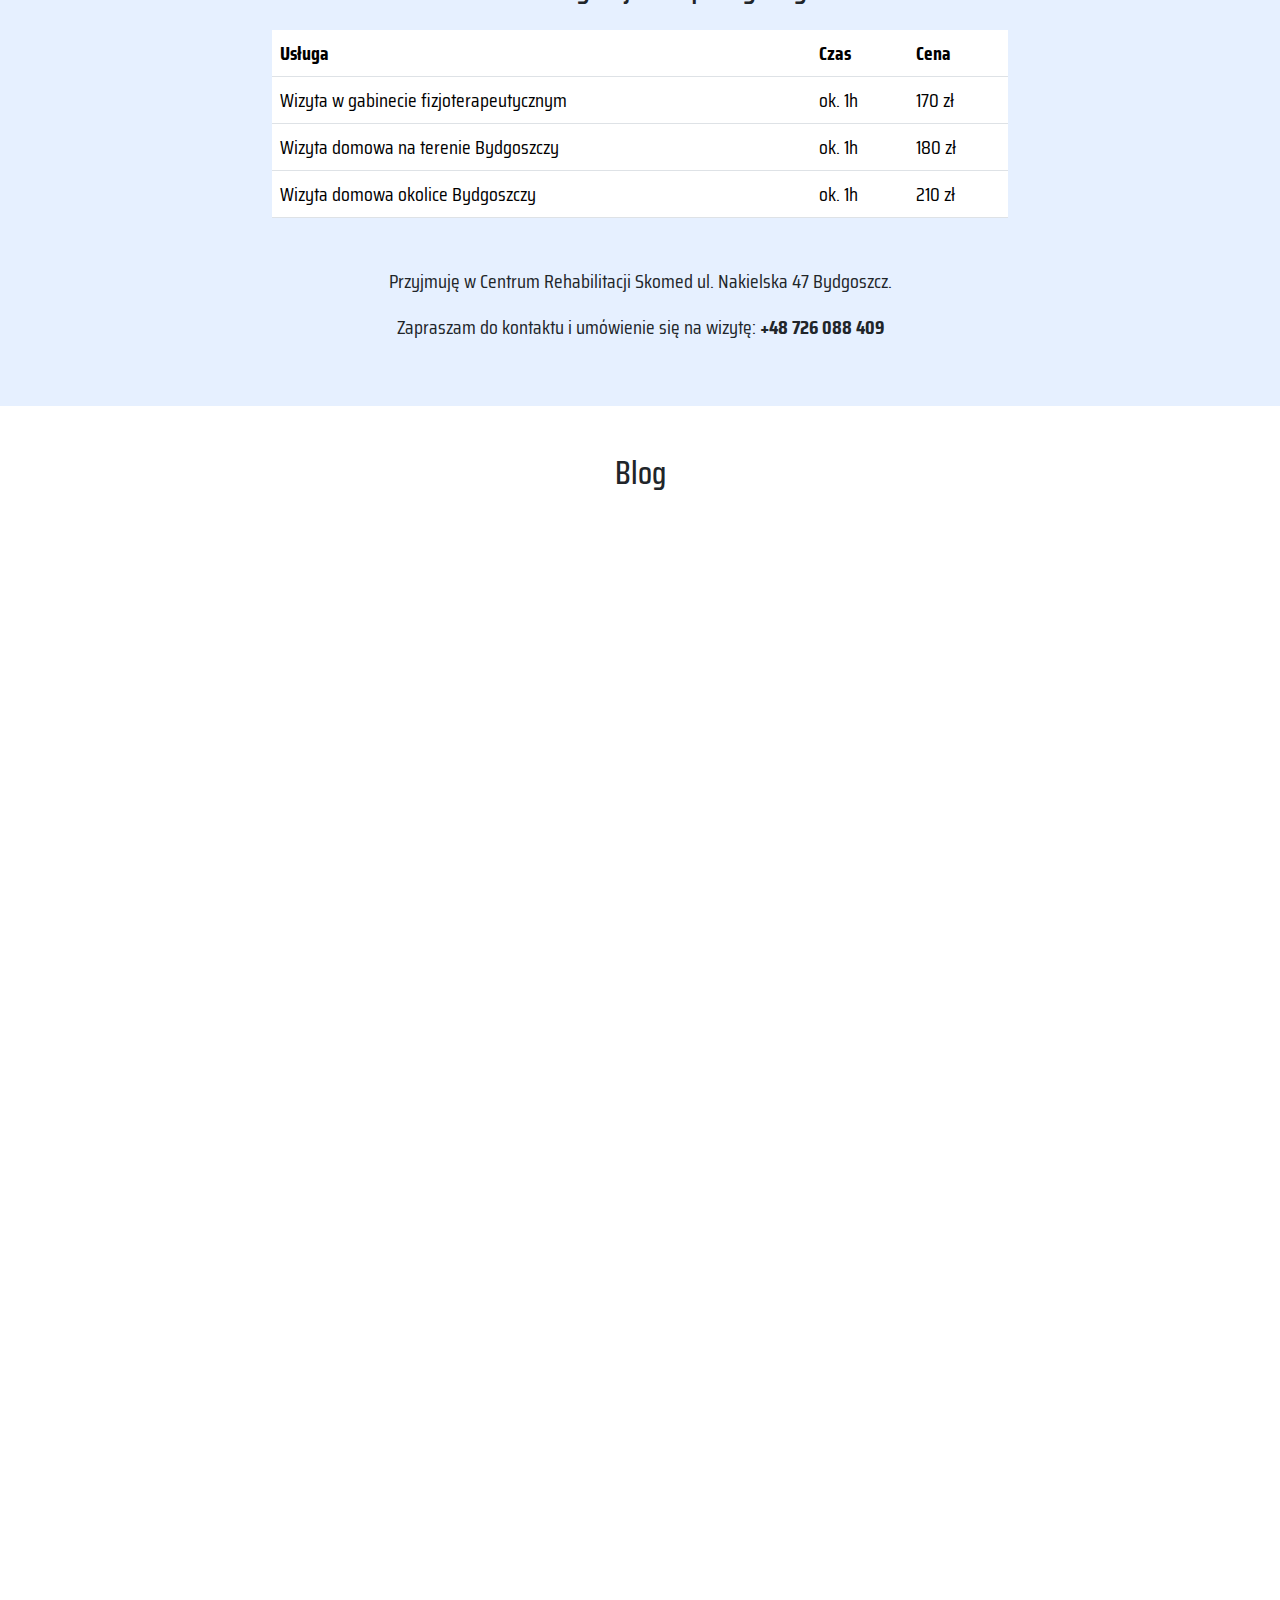
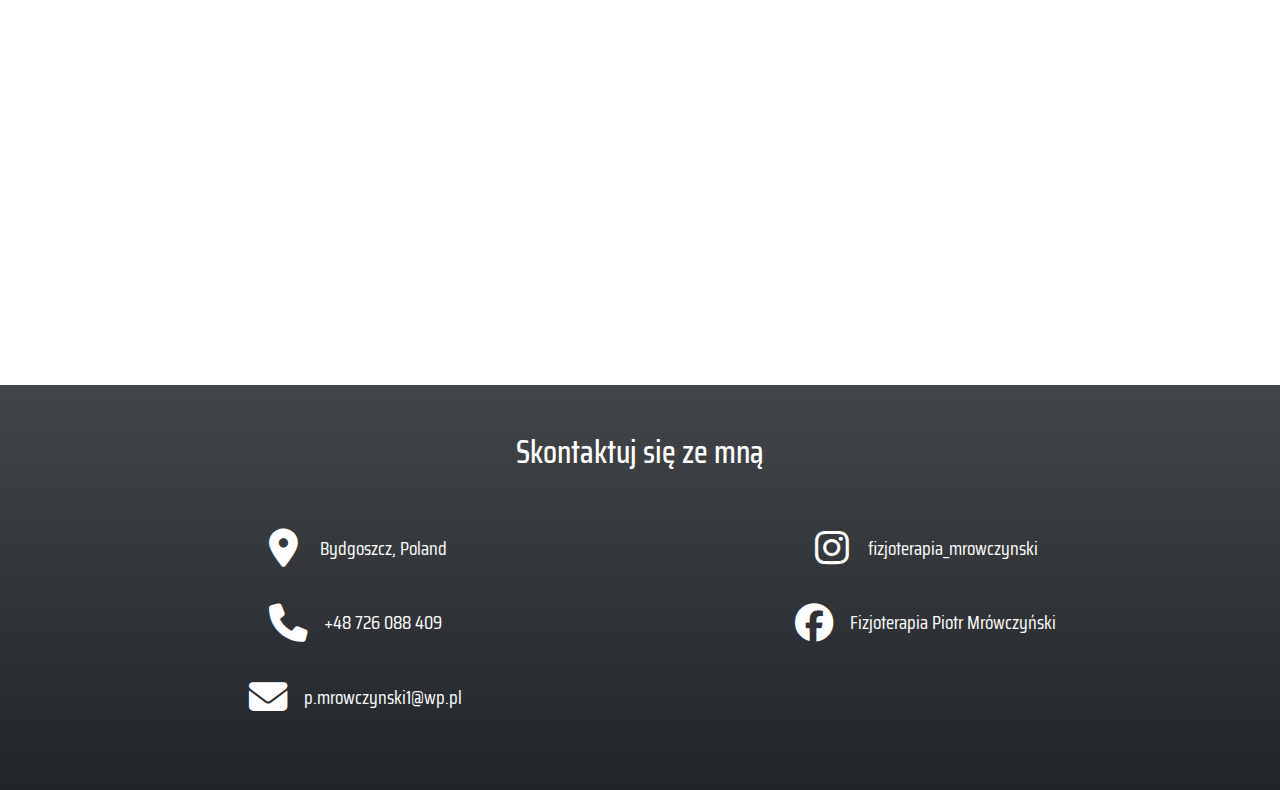
==== commit 4bec09c0: "logo background remov repair" ====
--- a/index.html
+++ b/index.html
@@ -51,7 +51,7 @@
             <div class="col-sm-6">
                 <div class="welcome position-relative">
                     <h1 class="display-1 header-title">Fizjoterapia Bydgoszcz</h1>
-                    <img src="images_fizjo/logo_bg_remove2.png" alt="Logo Fizjoterapia" class="img-fluid">
+                    <img src="images_fizjo/logo_bg_remove3.png" alt="Logo Fizjoterapia" class="img-fluid">
                 </div>
             </div>
             <div class="col-sm-6 d-flex align-items-end justify-content-center">
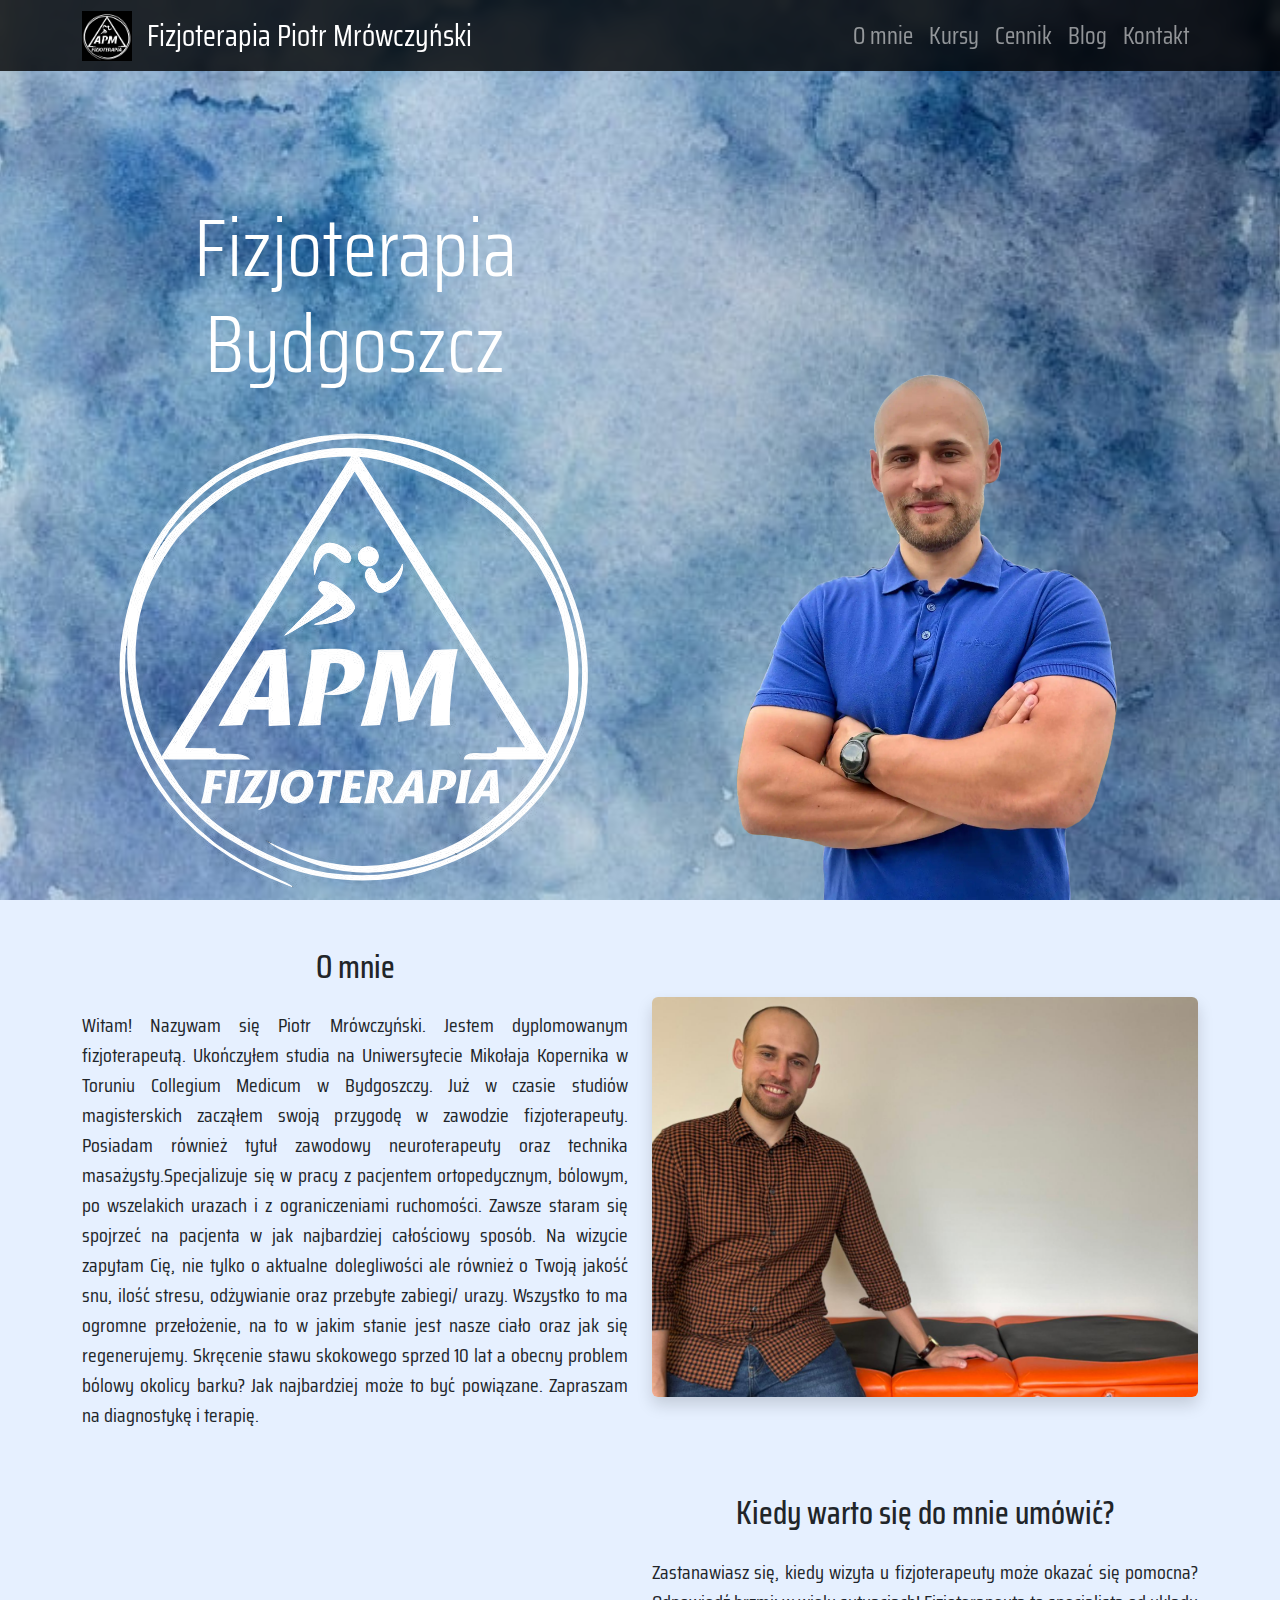
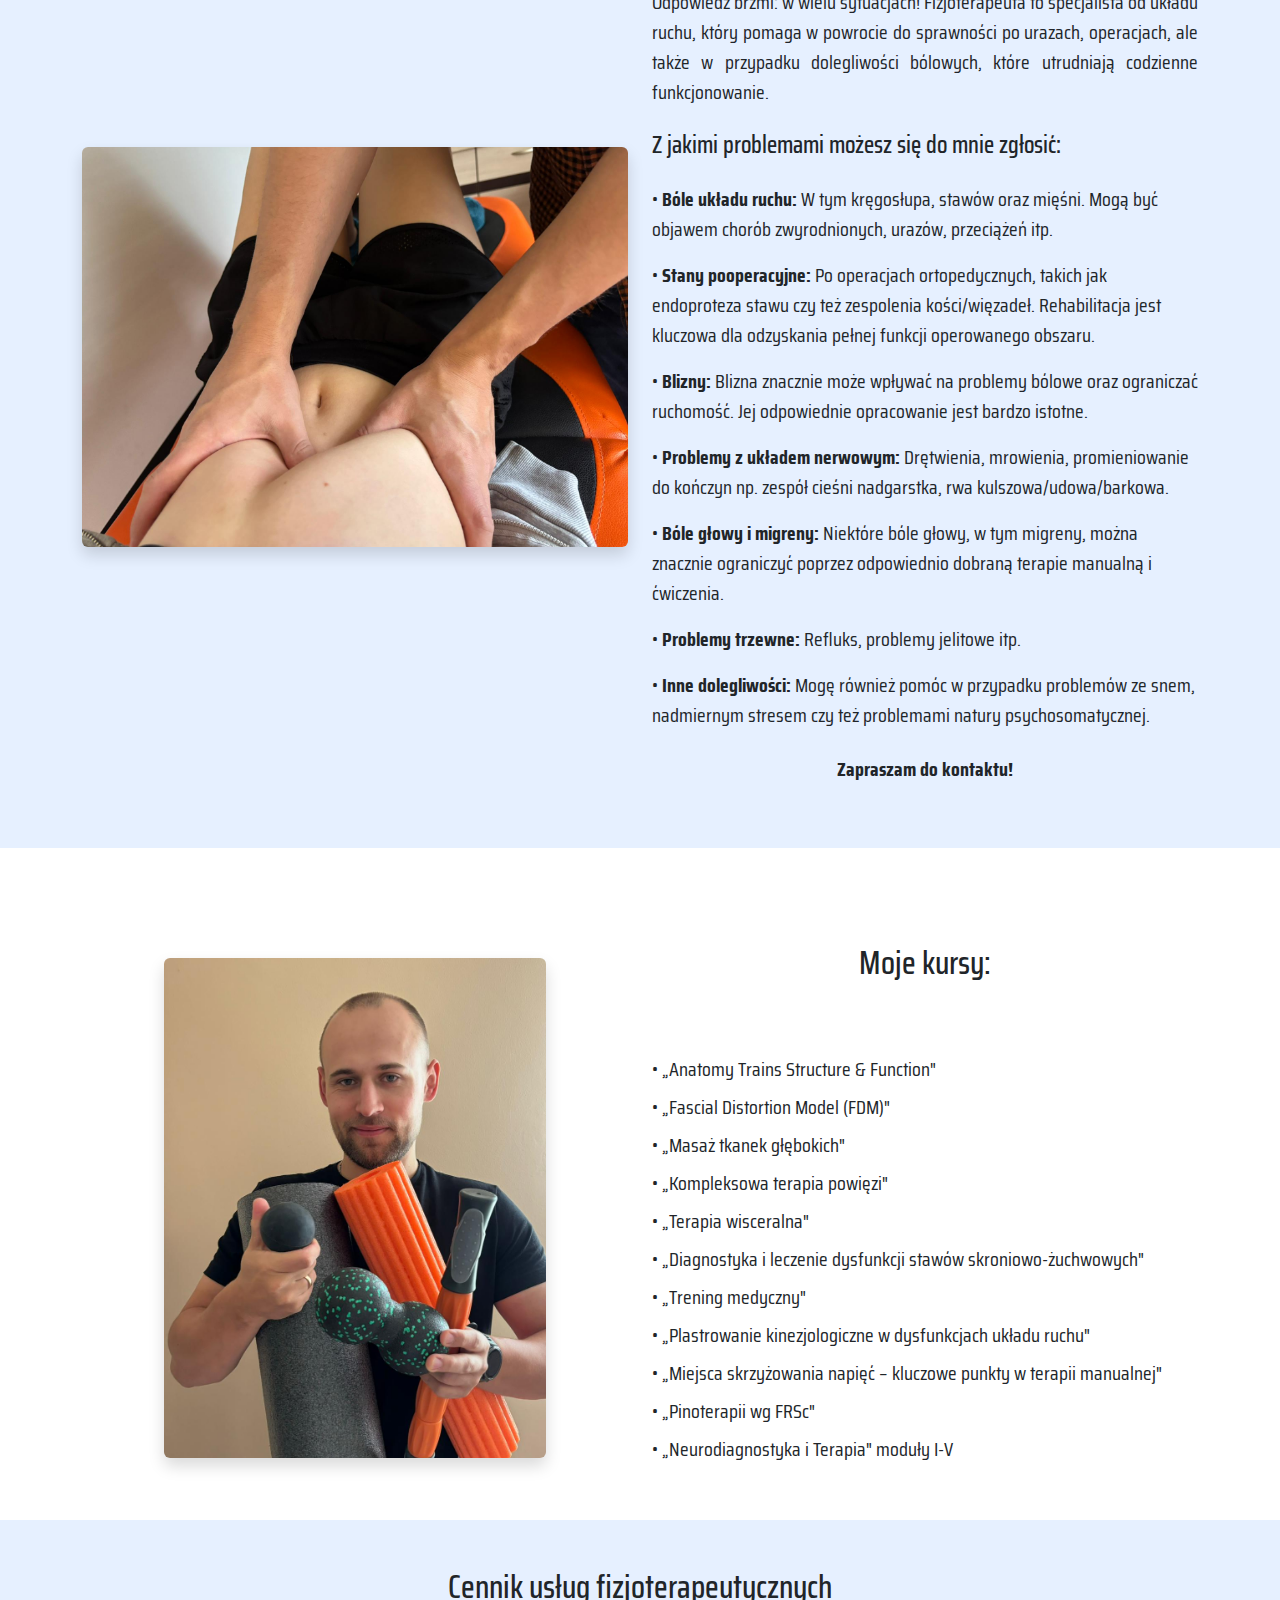
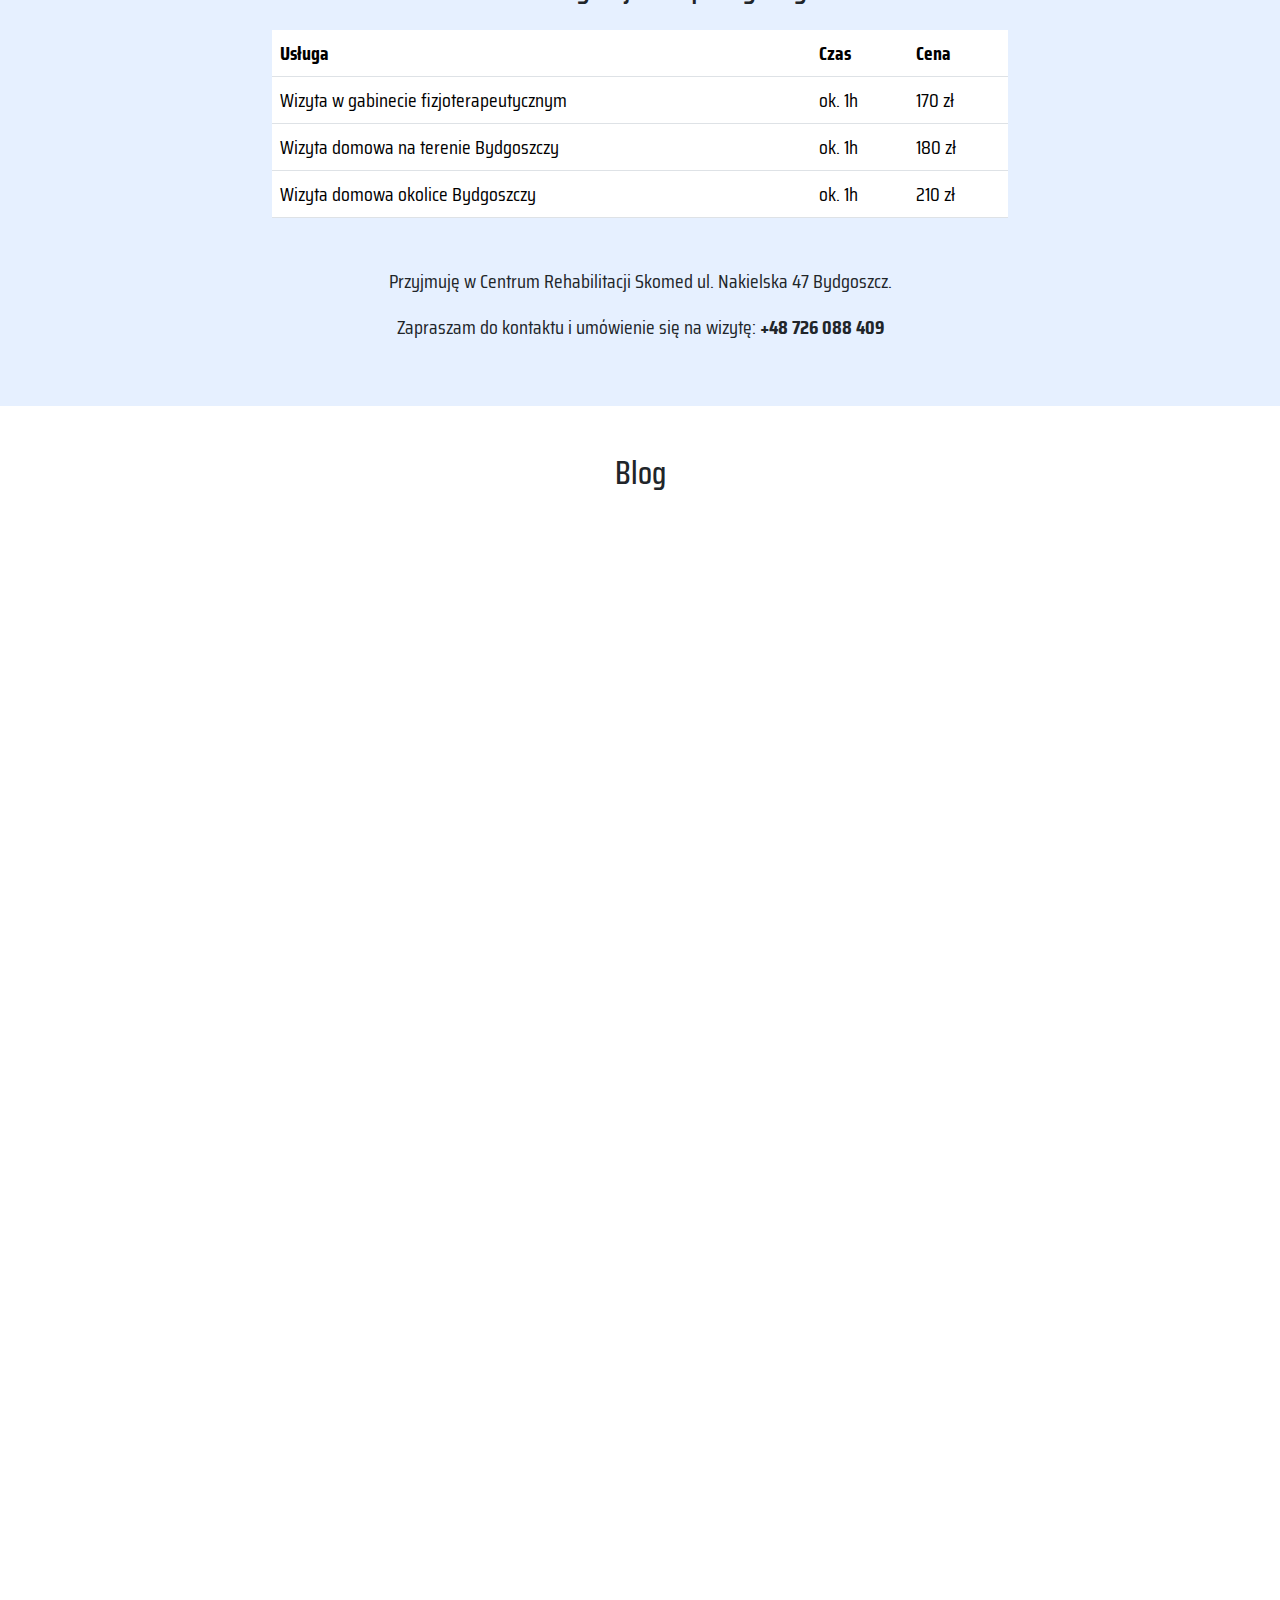
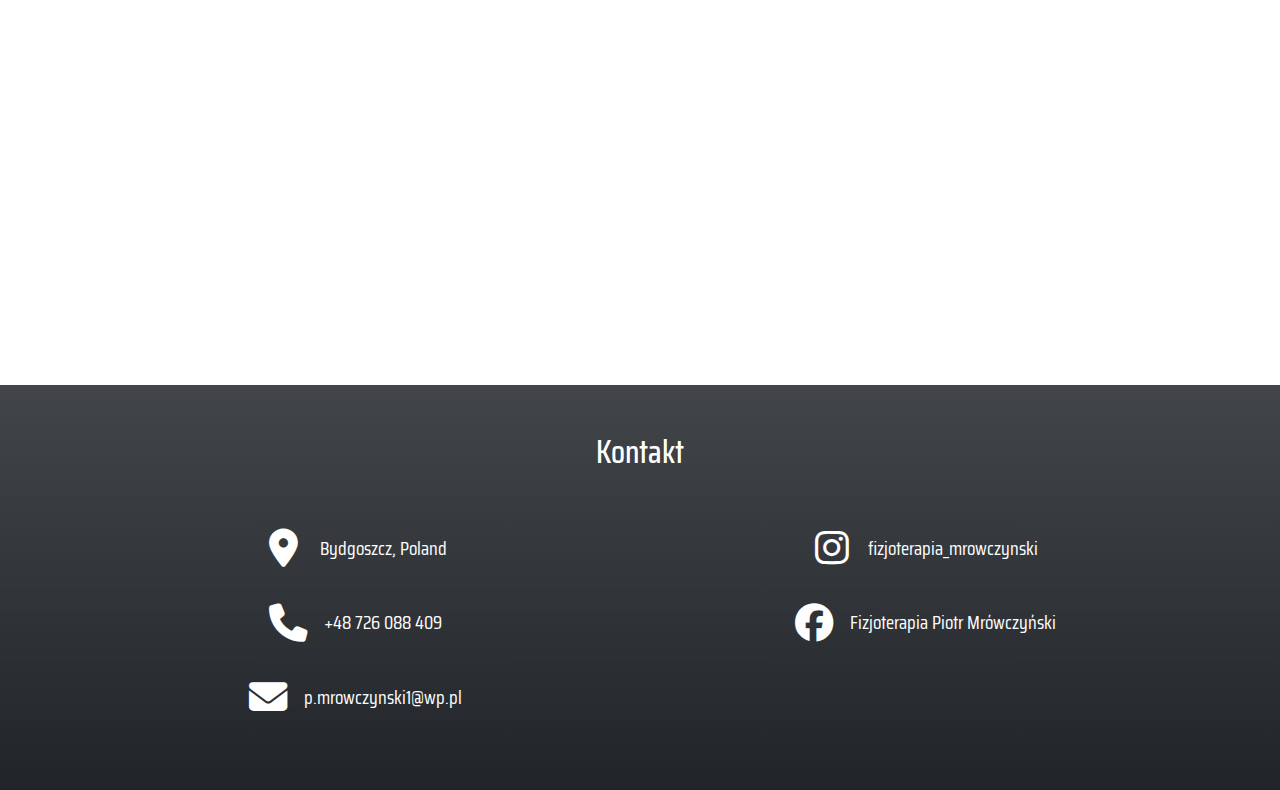
==== commit 4a429a13: "facebook cookies" ====
--- a/index.html
+++ b/index.html
@@ -2,6 +2,49 @@
 <html lang="pl">
 
 <head>
+  <script>
+    var ckyConfig = {
+        cookies: {
+            social: [
+                {
+                    name: "Facebook",
+                    description: "Cookies set by Facebook for social media integration and tracking",
+                    cookies: [
+                        {
+                            name: "datr",
+                            domain: ".facebook.com"
+                        },
+                        {
+                            name: "sb",
+                            domain: ".facebook.com"
+                        },
+                        {
+                            name: "c_user",
+                            domain: ".facebook.com"
+                        },
+                        {
+                            name: "xs",
+                            domain: ".facebook.com"
+                        },
+                        {
+                            name: "fr",
+                            domain: ".facebook.com"
+                        },
+                        {
+                            name: "oo",
+                            domain: ".facebook.com"
+                        }
+                    ]
+                }
+            ]
+        }
+    };
+    </script>
+  <script id="cookieyes" 
+        type="text/javascript" 
+        src="https://cdn-cookieyes.com/client_data/8d330024680b34a21bdafd63/script.js"
+        data-categories="necessary,functional,analytics,social">
+  </script>
   <meta charset="UTF-8">
   <title>Piotr Mrówczyński - Fizjoterapeuta</title>
   <link rel="icon" type="image/x-icon" href="images_fizjo/logo.jpg">
@@ -171,25 +214,25 @@
     <div class="container">
       <h2 class="text-center mb-4">Blog</h2>
       <div class="blog-grid">
-        <div class="iframe-container">
-          <iframe src="https://www.facebook.com/plugins/post.php?href=https%3A%2F%2Fwww.facebook.com%2Fpermalink.php%3Fstory_fbid%3Dpfbid0zPEHEKkF6y3268HDNWapWfyV6i8FnDkAxQQ3CCkqND24xB7898VdBXcWJ21xaMzl%26id%3D61565250862930&show_text=true&width=500" width="500" height="718" style="border:none;overflow:hidden" scrolling="no" frameborder="0" allowfullscreen="true" allow="autoplay; clipboard-write; encrypted-media; picture-in-picture; web-share"></iframe>
-        </div>
-        <div class="iframe-container">
-          <iframe src="https://www.facebook.com/plugins/post.php?href=https%3A%2F%2Fwww.facebook.com%2Fpermalink.php%3Fstory_fbid%3Dpfbid02FvKTN7KB3tAtrD3j3HUhhXKyJAczcmCLTYgCA355W11ZyMFrqa2XxUE1RNxjMm1El%26id%3D61565250862930&show_text=true&width=500" width="500" height="679" style="border:none;overflow:hidden" scrolling="no" frameborder="0" allowfullscreen="true" allow="autoplay; clipboard-write; encrypted-media; picture-in-picture; web-share"></iframe>
-        </div>
-        <div class="iframe-container">
-          <iframe src="https://www.facebook.com/plugins/post.php?href=https%3A%2F%2Fwww.facebook.com%2Fpermalink.php%3Fstory_fbid%3Dpfbid0akXiGDKP7B7cnhKwCa4DKoMSd4mHU1YkxuYzKEGXAr732MBL6CMcxT5ex2fmD7ahl%26id%3D61565250862930&show_text=true&width=500" width="500" height="711" style="border:none;overflow:hidden" scrolling="no" frameborder="0" allowfullscreen="true" allow="autoplay; clipboard-write; encrypted-media; picture-in-picture; web-share"></iframe>
+        <div class="iframe-container" data-cookieyes="social">
+          <iframe data-cookieyes="social" src="https://www.facebook.com/plugins/post.php?href=https%3A%2F%2Fwww.facebook.com%2Fpermalink.php%3Fstory_fbid%3Dpfbid0zPEHEKkF6y3268HDNWapWfyV6i8FnDkAxQQ3CCkqND24xB7898VdBXcWJ21xaMzl%26id%3D61565250862930&show_text=true&width=500" width="500" height="718" style="border:none;overflow:hidden" scrolling="no" frameborder="0" allowfullscreen="true" allow="autoplay; clipboard-write; encrypted-media; picture-in-picture; web-share"></iframe>
+        </div>
+        <div class="iframe-container" data-cookieyes="social">
+          <iframe data-cookieyes="social" src="https://www.facebook.com/plugins/post.php?href=https%3A%2F%2Fwww.facebook.com%2Fpermalink.php%3Fstory_fbid%3Dpfbid02FvKTN7KB3tAtrD3j3HUhhXKyJAczcmCLTYgCA355W11ZyMFrqa2XxUE1RNxjMm1El%26id%3D61565250862930&show_text=true&width=500" width="500" height="679" style="border:none;overflow:hidden" scrolling="no" frameborder="0" allowfullscreen="true" allow="autoplay; clipboard-write; encrypted-media; picture-in-picture; web-share"></iframe>
+        </div>
+        <div class="iframe-container" data-cookieyes="social">
+          <iframe data-cookieyes="social" src="https://www.facebook.com/plugins/post.php?href=https%3A%2F%2Fwww.facebook.com%2Fpermalink.php%3Fstory_fbid%3Dpfbid0akXiGDKP7B7cnhKwCa4DKoMSd4mHU1YkxuYzKEGXAr732MBL6CMcxT5ex2fmD7ahl%26id%3D61565250862930&show_text=true&width=500" width="500" height="711" style="border:none;overflow:hidden" scrolling="no" frameborder="0" allowfullscreen="true" allow="autoplay; clipboard-write; encrypted-media; picture-in-picture; web-share"></iframe>
           </iframe>
         </div>
-        <div class="iframe-container">
-          <iframe src="https://www.facebook.com/plugins/post.php?href=https%3A%2F%2Fwww.facebook.com%2Fpermalink.php%3Fstory_fbid%3Dpfbid031eiuZqPnbRa1qzwGh35cMNewEcHGwKt2ez8gK1DugXYdWFqtvpceuCq7txN3Z19El%26id%3D61565250862930&show_text=true&width=500" width="500" height="635" style="border:none;overflow:hidden" scrolling="no" frameborder="0" allowfullscreen="true" allow="autoplay; clipboard-write; encrypted-media; picture-in-picture; web-share"></iframe>
+        <div class="iframe-container" data-cookieyes="social">
+          <iframe data-cookieyes="social" src="https://www.facebook.com/plugins/post.php?href=https%3A%2F%2Fwww.facebook.com%2Fpermalink.php%3Fstory_fbid%3Dpfbid031eiuZqPnbRa1qzwGh35cMNewEcHGwKt2ez8gK1DugXYdWFqtvpceuCq7txN3Z19El%26id%3D61565250862930&show_text=true&width=500" width="500" height="635" style="border:none;overflow:hidden" scrolling="no" frameborder="0" allowfullscreen="true" allow="autoplay; clipboard-write; encrypted-media; picture-in-picture; web-share"></iframe>
         </div>
       </div>
     </div>
   </section>
   <section id="contact" class="contact bg-dark bg-gradient text-white py-5">
     <div class="container">
-      <h2 class="text-center mb-5">Skontaktuj się ze mną</h2>
+      <h2 class="text-center mb-5">Kontakt</h2>
       <div class="row">
         <div class="col-md-6 mb-4 mb-md-0 text-center">
           <div class="social mb-3 d-flex justify-content-center align-items-center">
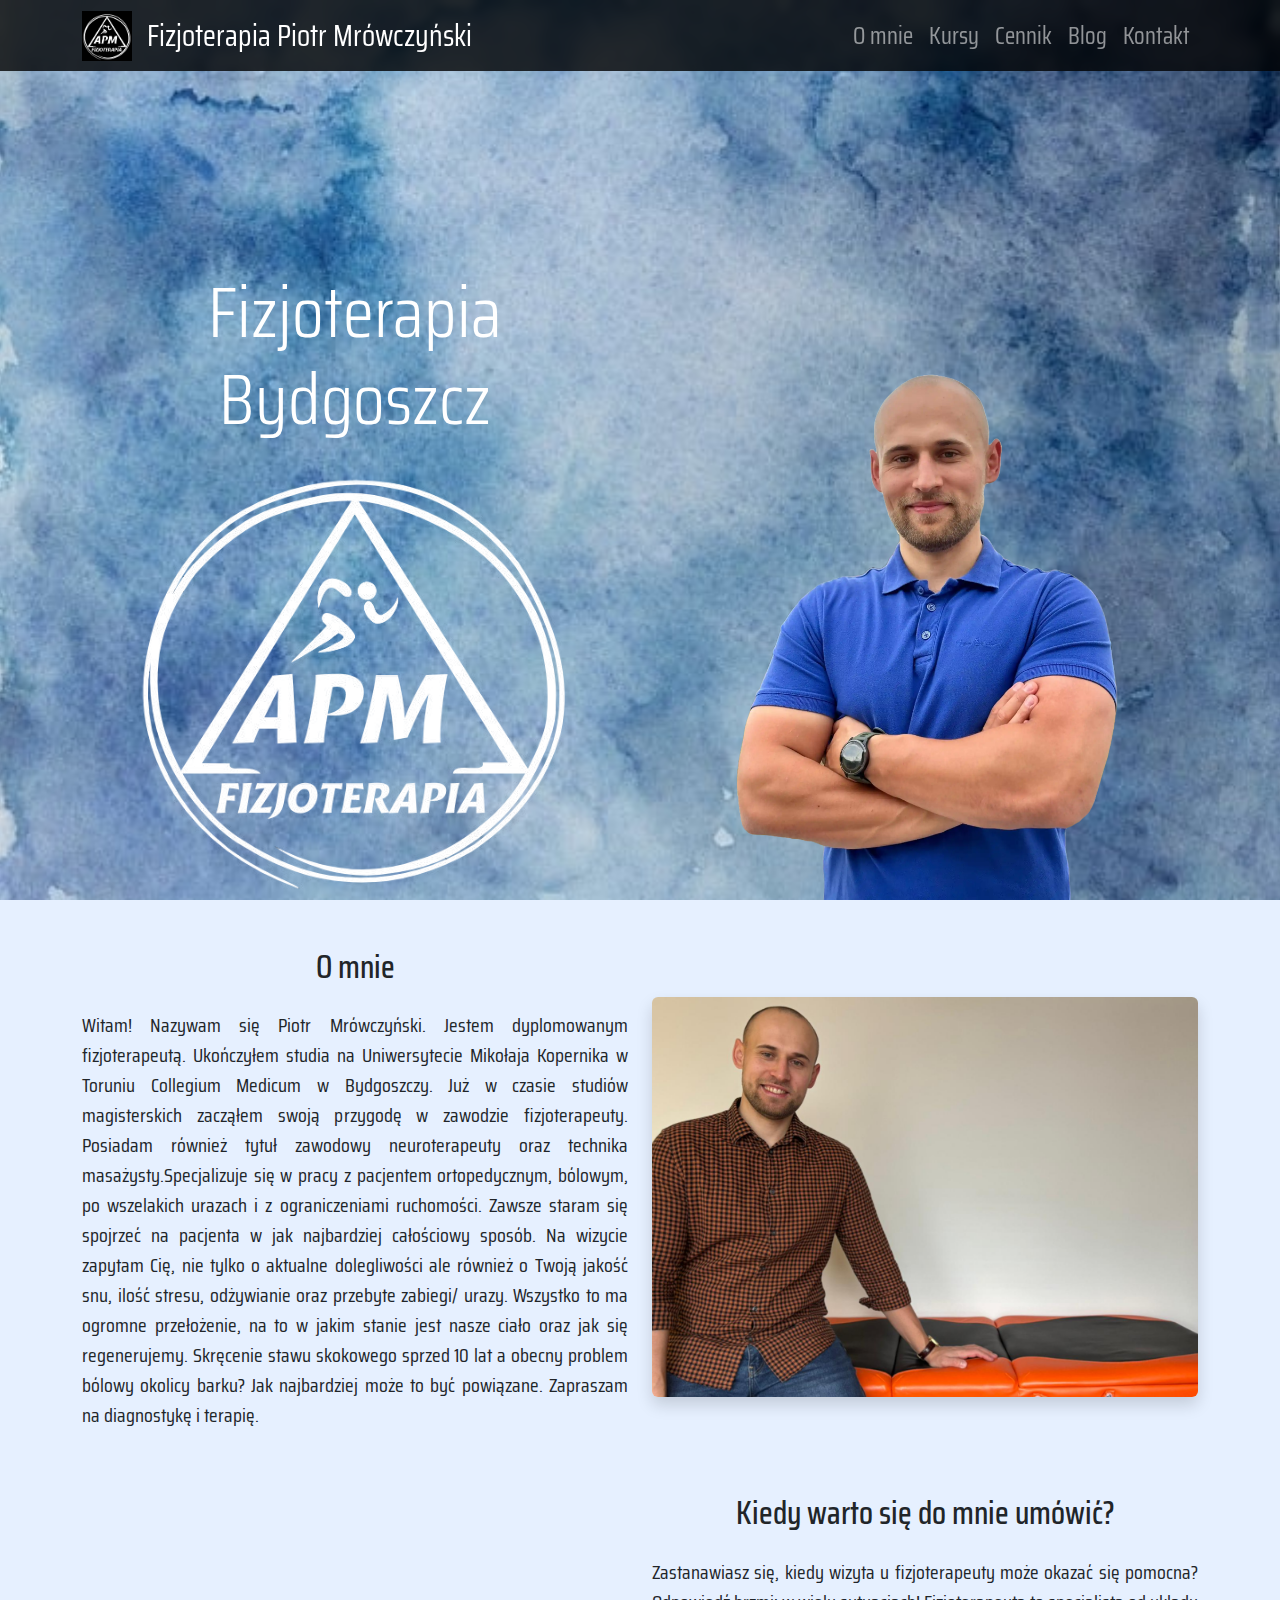
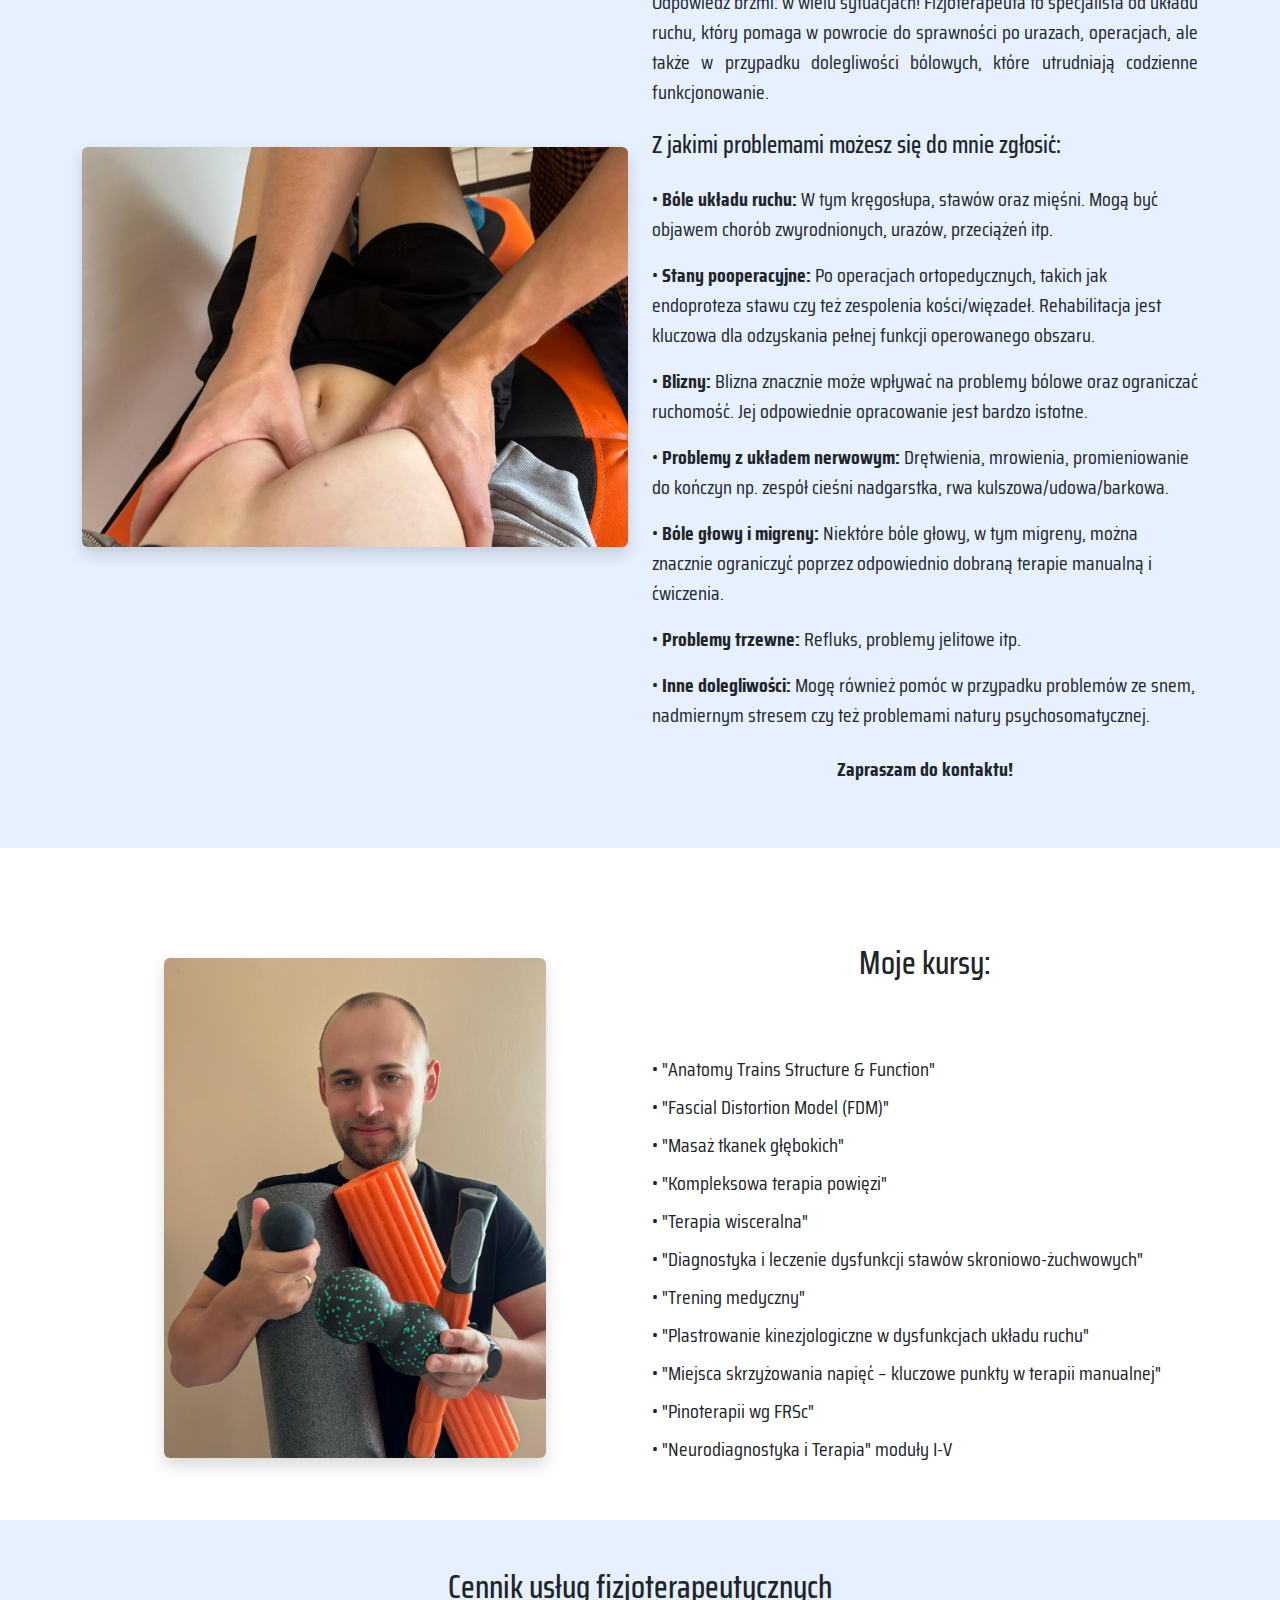
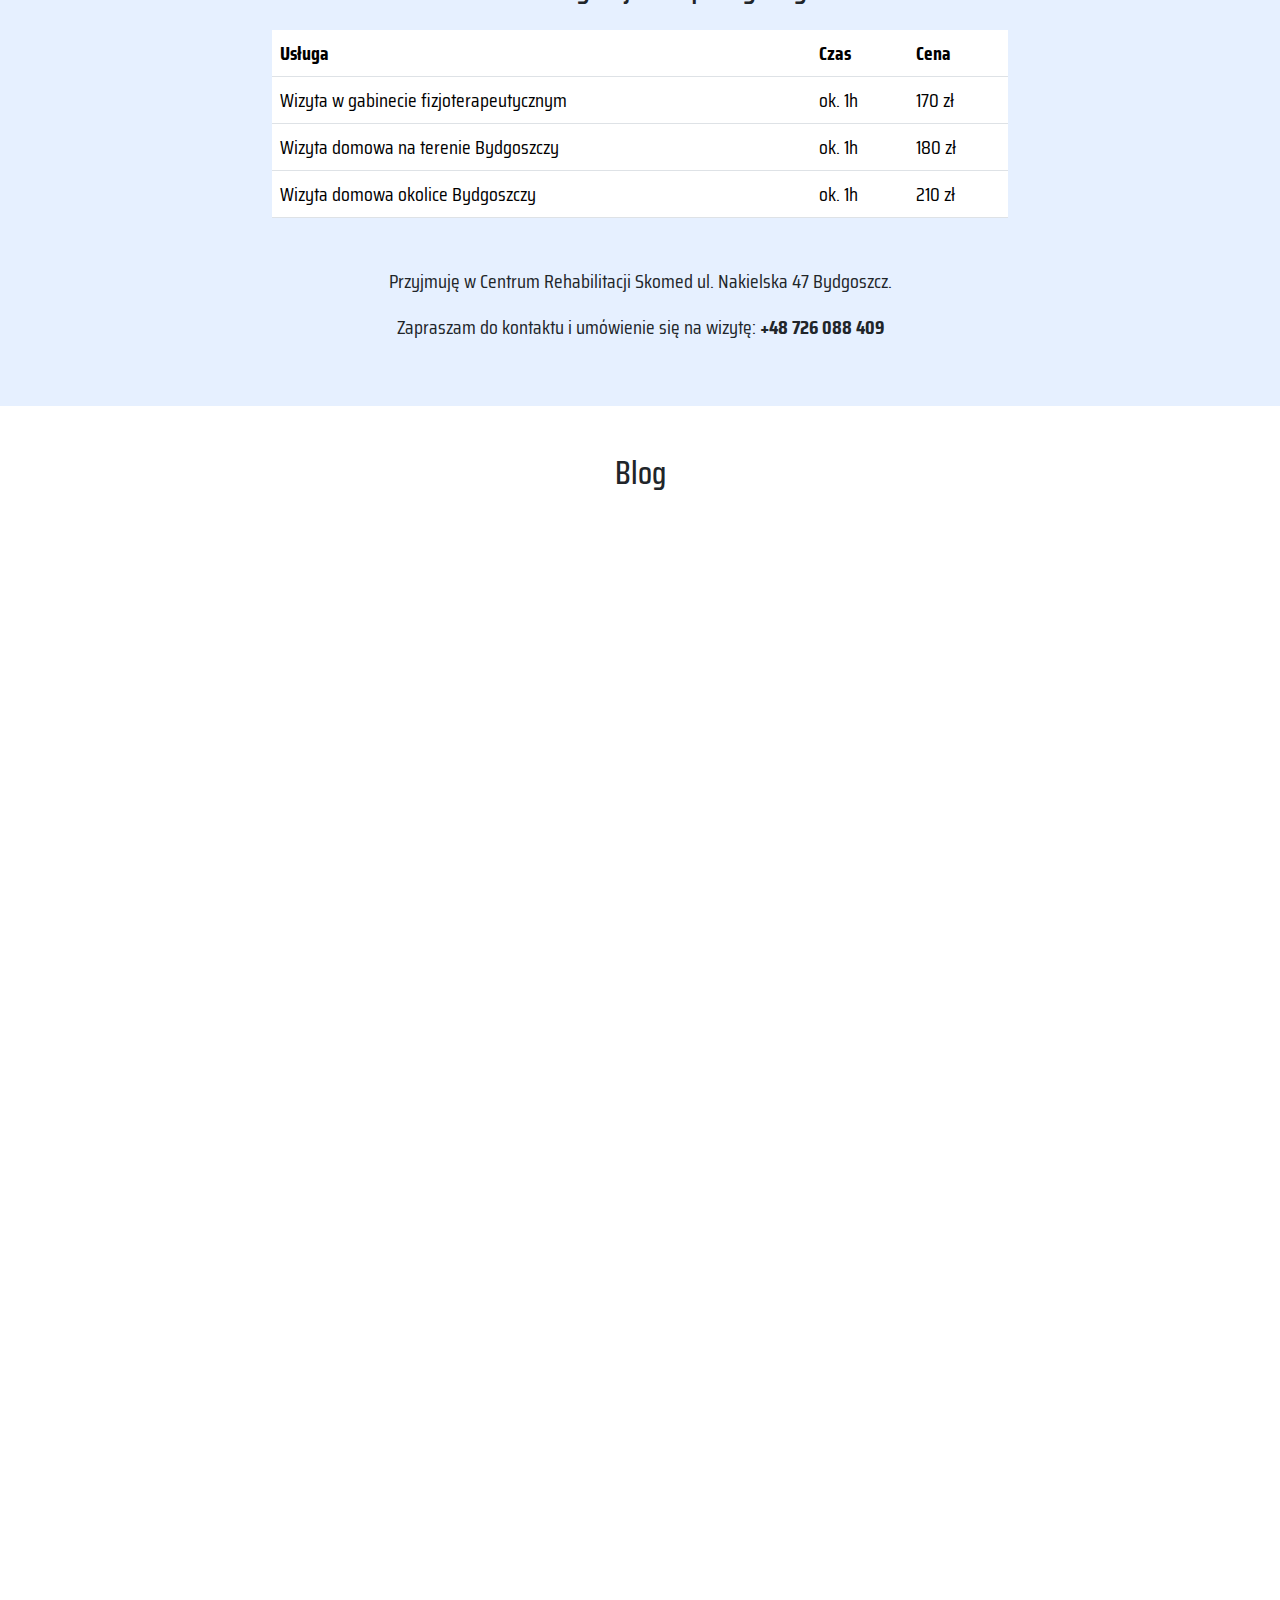
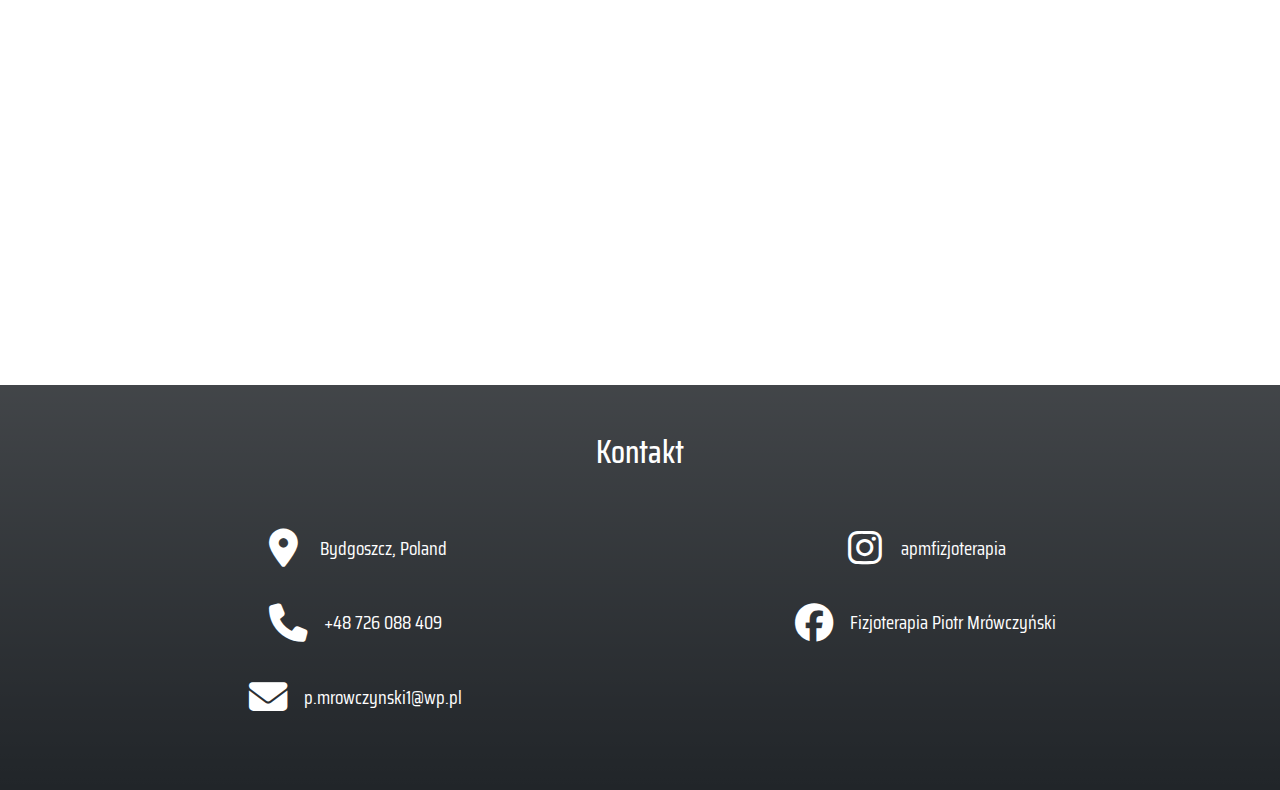
==== commit 13c39c7b: "instagram repair cookies done" ====
--- a/index.html
+++ b/index.html
@@ -2,48 +2,10 @@
 <html lang="pl">
 
 <head>
-  <script>
-    var ckyConfig = {
-        cookies: {
-            social: [
-                {
-                    name: "Facebook",
-                    description: "Cookies set by Facebook for social media integration and tracking",
-                    cookies: [
-                        {
-                            name: "datr",
-                            domain: ".facebook.com"
-                        },
-                        {
-                            name: "sb",
-                            domain: ".facebook.com"
-                        },
-                        {
-                            name: "c_user",
-                            domain: ".facebook.com"
-                        },
-                        {
-                            name: "xs",
-                            domain: ".facebook.com"
-                        },
-                        {
-                            name: "fr",
-                            domain: ".facebook.com"
-                        },
-                        {
-                            name: "oo",
-                            domain: ".facebook.com"
-                        }
-                    ]
-                }
-            ]
-        }
-    };
-    </script>
   <script id="cookieyes" 
         type="text/javascript" 
         src="https://cdn-cookieyes.com/client_data/8d330024680b34a21bdafd63/script.js"
-        data-categories="necessary,functional,analytics,social">
+        data-categories="necessary,functional,analytics,performance,advertisement">
   </script>
   <meta charset="UTF-8">
   <title>Piotr Mrówczyński - Fizjoterapeuta</title>
@@ -93,12 +55,12 @@
         <div class="row">
             <div class="col-sm-6">
                 <div class="welcome position-relative">
-                    <h1 class="display-1 header-title">Fizjoterapia Bydgoszcz</h1>
-                    <img src="images_fizjo/logo_bg_remove3.png" alt="Logo Fizjoterapia" class="img-fluid">
+                    <h1 class="display-2 header-title">Fizjoterapia Bydgoszcz</h1>
+                    <img src="images_fizjo/logo_bg_remove3.png" alt="Logo Fizjoterapia" class="img-fluid logo-img">
                 </div>
             </div>
             <div class="col-sm-6 d-flex align-items-end justify-content-center">
-                <img src="images_fizjo/main_bg_remove_small.webp" alt="Zdjęcie Piotr Mrówczyński" class="img-fluid">
+                <img src="images_fizjo/main_bg_remove_small.webp" alt="Zdjęcie Piotr Mrówczyński" class="img-fluid main-img">
             </div>
         </div>
     </div>
@@ -153,17 +115,17 @@
             <h2 class="text-center mb-4">Moje kursy:</h2>
           </div>
           <ul class="list-unstyled fs-5">
-            <li class="mb-2">• „Anatomy Trains Structure & Function"</li>
-            <li class="mb-2">• „Fascial Distortion Model (FDM)"</li>
-            <li class="mb-2">• „Masaż tkanek głębokich"</li>
-            <li class="mb-2">• „Kompleksowa terapia powięzi"</li>
-            <li class="mb-2">• „Terapia wisceralna"</li>
-            <li class="mb-2">• „Diagnostyka i leczenie dysfunkcji stawów skroniowo-żuchwowych"</li>
-            <li class="mb-2">• „Trening medyczny"</li>
-            <li class="mb-2">• „Plastrowanie kinezjologiczne w dysfunkcjach układu ruchu"</li>
-            <li class="mb-2">• „Miejsca skrzyżowania napięć – kluczowe punkty w terapii manualnej"</li>
-            <li class="mb-2">• „Pinoterapii wg FRSc"</li>
-            <li class="mb-2">• „Neurodiagnostyka i Terapia" moduły I-V</li>
+            <li class="mb-2">• "Anatomy Trains Structure & Function"</li>
+            <li class="mb-2">• "Fascial Distortion Model (FDM)"</li>
+            <li class="mb-2">• "Masaż tkanek głębokich"</li>
+            <li class="mb-2">• "Kompleksowa terapia powięzi"</li>
+            <li class="mb-2">• "Terapia wisceralna"</li>
+            <li class="mb-2">• "Diagnostyka i leczenie dysfunkcji stawów skroniowo-żuchwowych"</li>
+            <li class="mb-2">• "Trening medyczny"</li>
+            <li class="mb-2">• "Plastrowanie kinezjologiczne w dysfunkcjach układu ruchu"</li>
+            <li class="mb-2">• "Miejsca skrzyżowania napięć – kluczowe punkty w terapii manualnej"</li>
+            <li class="mb-2">• "Pinoterapii wg FRSc"</li>
+            <li class="mb-2">• "Neurodiagnostyka i Terapia" moduły I-V</li>
           </ul>
         </div>
       </div>
@@ -214,18 +176,17 @@
     <div class="container">
       <h2 class="text-center mb-4">Blog</h2>
       <div class="blog-grid">
-        <div class="iframe-container" data-cookieyes="social">
-          <iframe data-cookieyes="social" src="https://www.facebook.com/plugins/post.php?href=https%3A%2F%2Fwww.facebook.com%2Fpermalink.php%3Fstory_fbid%3Dpfbid0zPEHEKkF6y3268HDNWapWfyV6i8FnDkAxQQ3CCkqND24xB7898VdBXcWJ21xaMzl%26id%3D61565250862930&show_text=true&width=500" width="500" height="718" style="border:none;overflow:hidden" scrolling="no" frameborder="0" allowfullscreen="true" allow="autoplay; clipboard-write; encrypted-media; picture-in-picture; web-share"></iframe>
-        </div>
-        <div class="iframe-container" data-cookieyes="social">
-          <iframe data-cookieyes="social" src="https://www.facebook.com/plugins/post.php?href=https%3A%2F%2Fwww.facebook.com%2Fpermalink.php%3Fstory_fbid%3Dpfbid02FvKTN7KB3tAtrD3j3HUhhXKyJAczcmCLTYgCA355W11ZyMFrqa2XxUE1RNxjMm1El%26id%3D61565250862930&show_text=true&width=500" width="500" height="679" style="border:none;overflow:hidden" scrolling="no" frameborder="0" allowfullscreen="true" allow="autoplay; clipboard-write; encrypted-media; picture-in-picture; web-share"></iframe>
-        </div>
-        <div class="iframe-container" data-cookieyes="social">
-          <iframe data-cookieyes="social" src="https://www.facebook.com/plugins/post.php?href=https%3A%2F%2Fwww.facebook.com%2Fpermalink.php%3Fstory_fbid%3Dpfbid0akXiGDKP7B7cnhKwCa4DKoMSd4mHU1YkxuYzKEGXAr732MBL6CMcxT5ex2fmD7ahl%26id%3D61565250862930&show_text=true&width=500" width="500" height="711" style="border:none;overflow:hidden" scrolling="no" frameborder="0" allowfullscreen="true" allow="autoplay; clipboard-write; encrypted-media; picture-in-picture; web-share"></iframe>
-          </iframe>
-        </div>
-        <div class="iframe-container" data-cookieyes="social">
-          <iframe data-cookieyes="social" src="https://www.facebook.com/plugins/post.php?href=https%3A%2F%2Fwww.facebook.com%2Fpermalink.php%3Fstory_fbid%3Dpfbid031eiuZqPnbRa1qzwGh35cMNewEcHGwKt2ez8gK1DugXYdWFqtvpceuCq7txN3Z19El%26id%3D61565250862930&show_text=true&width=500" width="500" height="635" style="border:none;overflow:hidden" scrolling="no" frameborder="0" allowfullscreen="true" allow="autoplay; clipboard-write; encrypted-media; picture-in-picture; web-share"></iframe>
+        <div class="iframe-container" data-cookieyes="advertisement">
+          <iframe data-cookieyes="advertisement" src="https://www.facebook.com/plugins/post.php?href=https%3A%2F%2Fwww.facebook.com%2Fpermalink.php%3Fstory_fbid%3Dpfbid0zPEHEKkF6y3268HDNWapWfyV6i8FnDkAxQQ3CCkqND24xB7898VdBXcWJ21xaMzl%26id%3D61565250862930&show_text=true&width=500" width="500" height="718" style="border:none;overflow:hidden" scrolling="no" frameborder="0" allowfullscreen="true" allow="autoplay; clipboard-write; encrypted-media; picture-in-picture; web-share"></iframe>
+        </div>
+        <div class="iframe-container" data-cookieyes="advertisement">
+          <iframe data-cookieyes="advertisement" src="https://www.facebook.com/plugins/post.php?href=https%3A%2F%2Fwww.facebook.com%2Fpermalink.php%3Fstory_fbid%3Dpfbid02FvKTN7KB3tAtrD3j3HUhhXKyJAczcmCLTYgCA355W11ZyMFrqa2XxUE1RNxjMm1El%26id%3D61565250862930&show_text=true&width=500" width="500" height="679" style="border:none;overflow:hidden" scrolling="no" frameborder="0" allowfullscreen="true" allow="autoplay; clipboard-write; encrypted-media; picture-in-picture; web-share"></iframe>
+        </div>
+        <div class="iframe-container" data-cookieyes="advertisement">
+          <iframe data-cookieyes="advertisement" src="https://www.facebook.com/plugins/post.php?href=https%3A%2F%2Fwww.facebook.com%2Fpermalink.php%3Fstory_fbid%3Dpfbid0akXiGDKP7B7cnhKwCa4DKoMSd4mHU1YkxuYzKEGXAr732MBL6CMcxT5ex2fmD7ahl%26id%3D61565250862930&show_text=true&width=500" width="500" height="711" style="border:none;overflow:hidden" scrolling="no" frameborder="0" allowfullscreen="true" allow="autoplay; clipboard-write; encrypted-media; picture-in-picture; web-share"></iframe>
+        </div>
+        <div class="iframe-container" data-cookieyes="advertisement">
+          <iframe data-cookieyes="advertisement" src="https://www.facebook.com/plugins/post.php?href=https%3A%2F%2Fwww.facebook.com%2Fpermalink.php%3Fstory_fbid%3Dpfbid031eiuZqPnbRa1qzwGh35cMNewEcHGwKt2ez8gK1DugXYdWFqtvpceuCq7txN3Z19El%26id%3D61565250862930&show_text=true&width=500" width="500" height="635" style="border:none;overflow:hidden" scrolling="no" frameborder="0" allowfullscreen="true" allow="autoplay; clipboard-write; encrypted-media; picture-in-picture; web-share"></iframe>
         </div>
       </div>
     </div>
@@ -250,9 +211,9 @@
         </div>
         <div class="col-md-6 text-center">
           <div class="social mb-3 d-flex justify-content-center align-items-center">
-            <a href="https://www.instagram.com/fizjoterapia_mrowczynski/?fbclid=IwY2xjawHL7cRleHRuA2FlbQIxMAABHbpdmqtY_1Neq4g9k5SaLPnOsOlL3gPovT2ivfmvvEmZxr5zly7SEED6xA_aem_tVblVaIdnjKTy81cY_pqOw" target="_blank" class="text-white text-decoration-none">
+            <a href="https://www.instagram.com/apmfizjoterapia/?fbclid=IwY2xjawHL7cRleHRuA2FlbQIxMAABHbpdmqtY_1Neq4g9k5SaLPnOsOlL3gPovT2ivfmvvEmZxr5zly7SEED6xA_aem_tVblVaIdnjKTy81cY_pqOw" target="_blank" class="text-white text-decoration-none">
               <i class="fab fa-instagram fa-2x me-3"></i>
-              <span>fizjoterapia_mrowczynski</span>
+              <span>apmfizjoterapia</span>
             </a>
           </div>
           <div class="social mb-3 d-flex justify-content-center align-items-center">
@@ -266,8 +227,7 @@
     </div>
   </section>
 
-
-  
+  <script src="js/cookies.js"></script>
 </body>
 
 </html>--- a/css/style.css
+++ b/css/style.css
@@ -8,7 +8,13 @@
 
 /* Header styles */
 
-
+.welcome {
+    padding-top: 50px;
+}
+.welcome img[src*="logo_bg_remove3"] {
+    max-height: 450px;
+    
+}
 
 /* Navbar styles */
 .bg-dark-transparent {
@@ -186,8 +192,13 @@
         margin-bottom: 2rem;
     }
 
-    .img-fluid {
-        max-height: 35vh;  /* Limit image height on mobile */
+    .welcome img[src*="logo_bg_remove3"] {
+        max-height: 30vh;  /* Limit image height on mobile */
+        width: auto;
+    }
+
+    .main-img {
+        max-height: 45vh;  /* Limit image height on mobile */
         width: auto;
     }
 }
